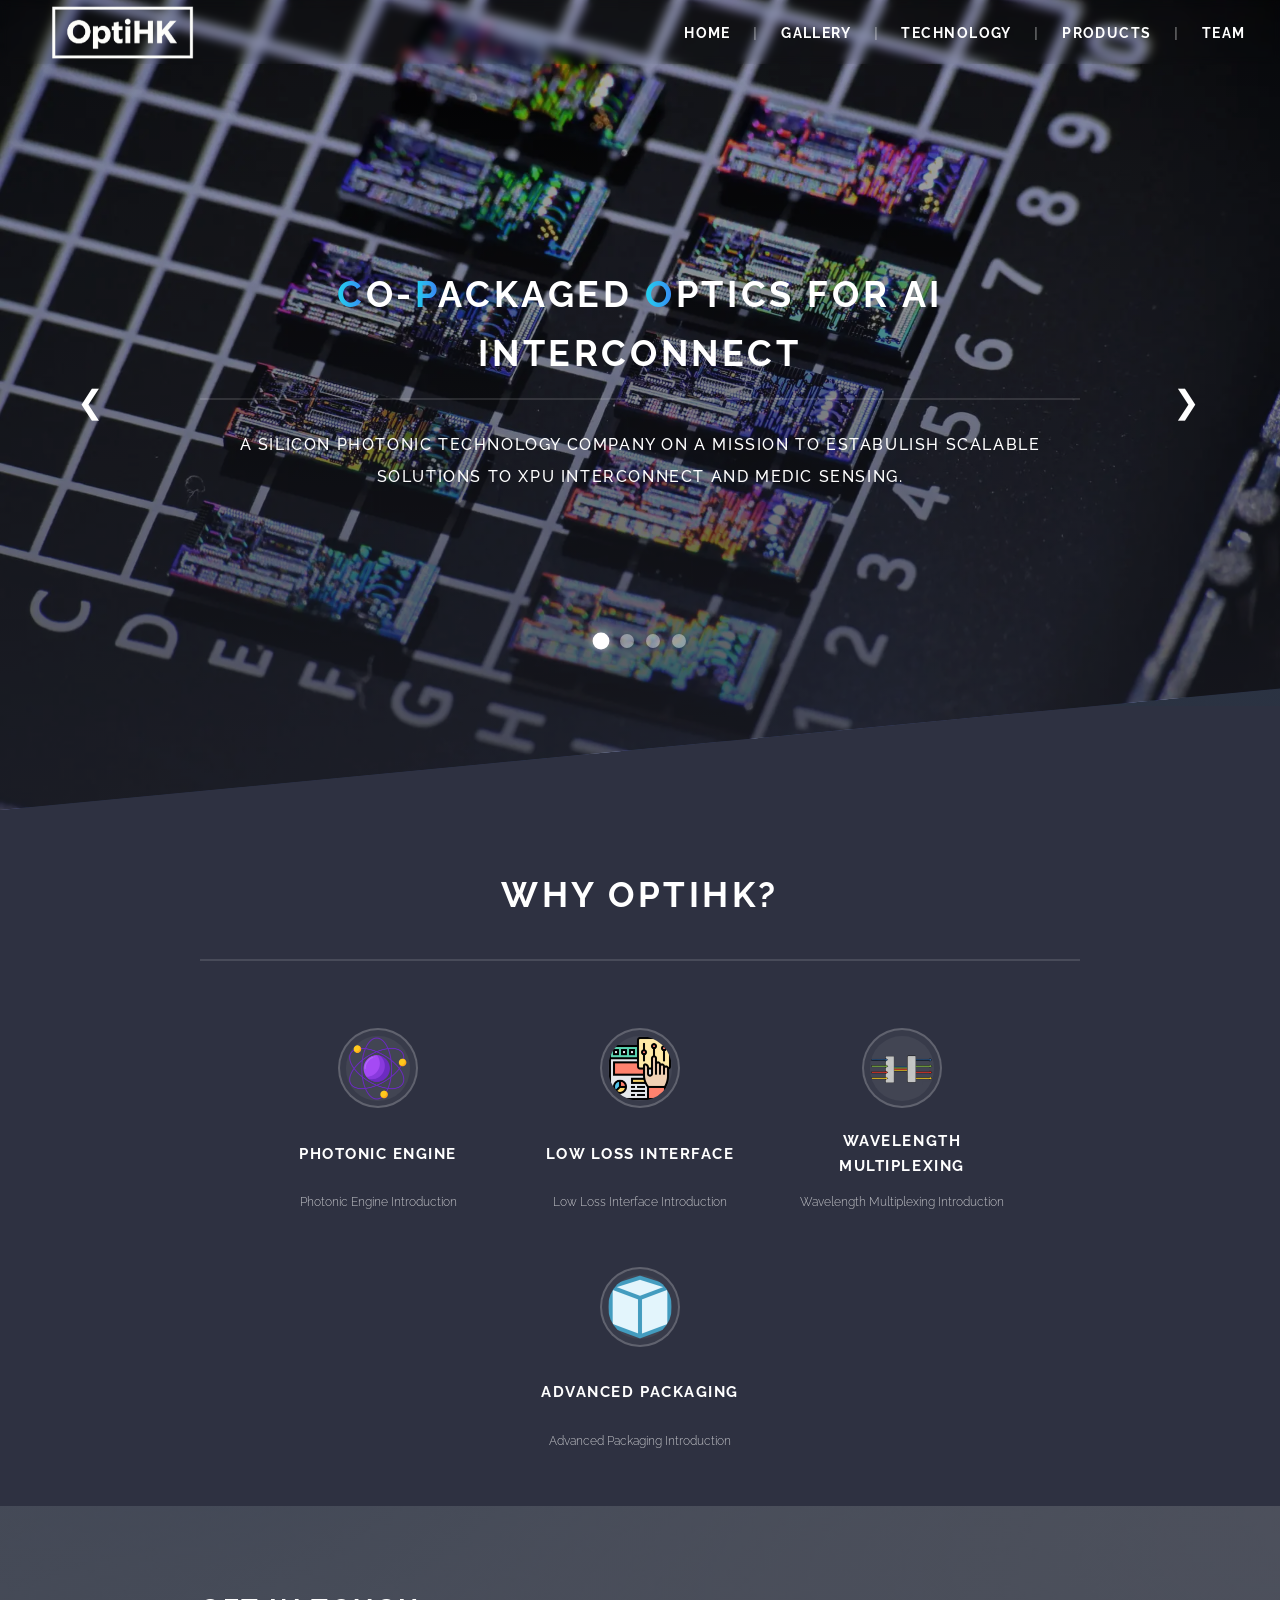
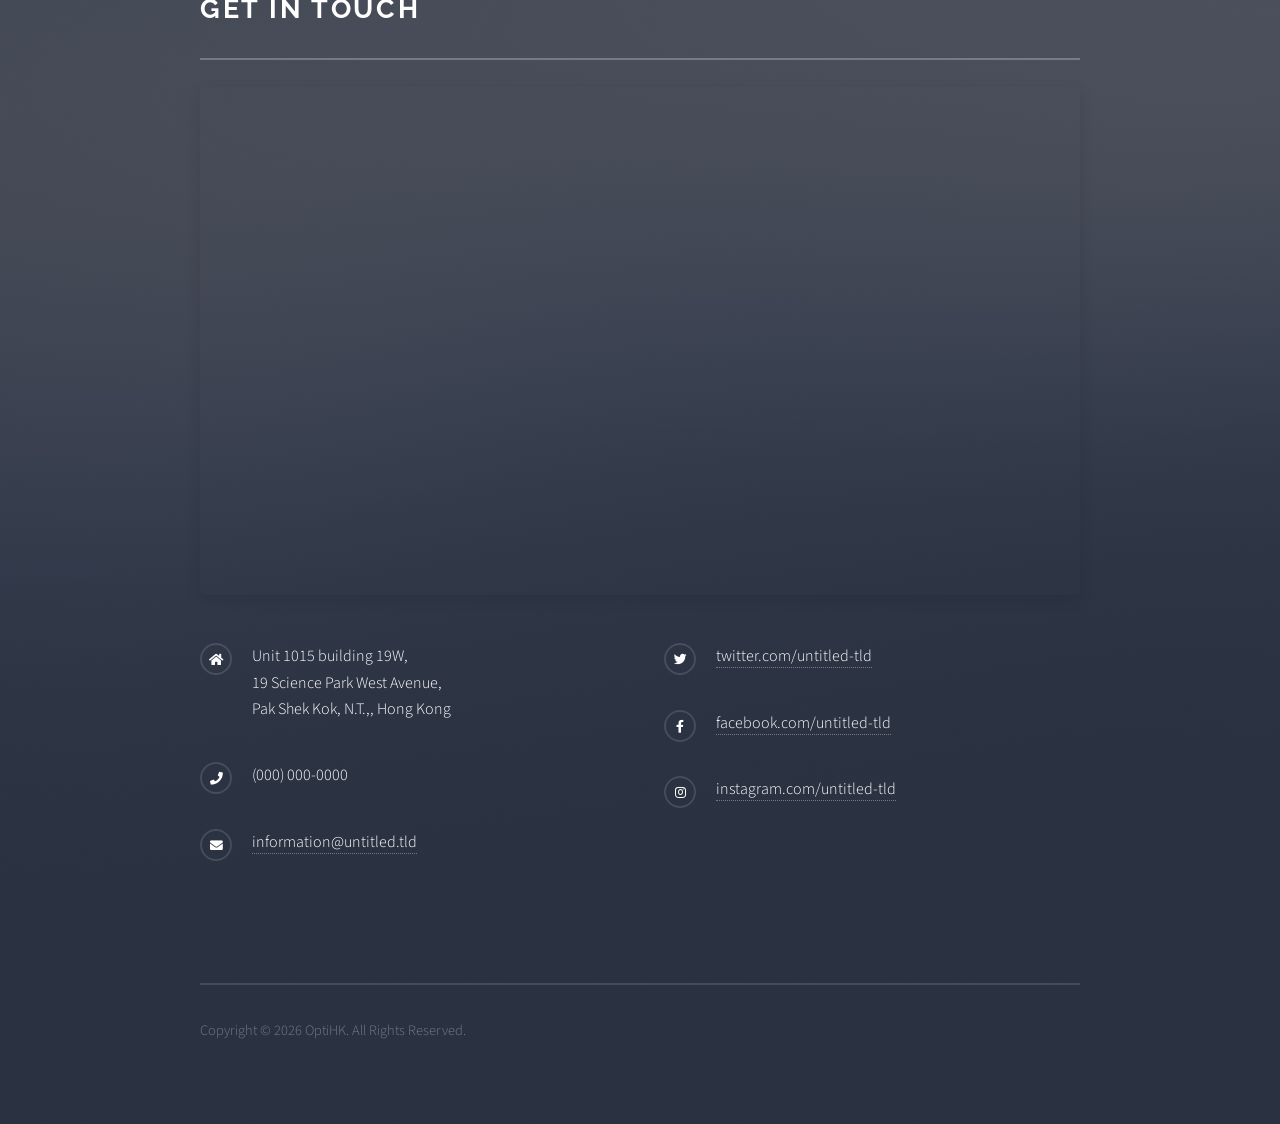
==== index.html @ 991320c9 "update" ====
<!DOCTYPE HTML>
<!--
	Solid State by HTML5 UP
	html5up.net | @ajlkn
	Free for personal and commercial use under the CCA 3.0 license (html5up.net/license)
-->
<html>

<head>
    <title>OptiHK</title>
    <meta charset="utf-8" />
    <meta name="viewport" content="width=device-width, initial-scale=1, user-scalable=no" />
    <link rel="stylesheet" href="assets/css/main.css" />
    <noscript>
        <link rel="stylesheet" href="assets/css/noscript.css" />
    </noscript>

    <style>
        /* ========== banner gallery ========== */
        #banner {
            position: relative;
            overflow: hidden;
            background-color: #4c5c96;
        }

        

        /* arrow button */
        .carousel-arrow {
            position: absolute;
            top: 50%;
            transform: translateY(-50%);
            background: transparent;          
            backdrop-filter: none;   
            color: #fff;
            border: none;
            font-size: 2rem;
            font-weight: 300;
            width: 38px;
            height: 38px;
            border-radius: 100px;
            cursor: pointer;
            z-index: 20;
            transition: all 0.2s ease;
            display: flex;
            align-items: center;
            justify-content: center;
            font-family: monospace;
            line-height: 1;
            box-shadow: none;                 
    
        }

        .carousel-arrow:hover {
            background: rgba(76, 92, 150, 0.85);
            transform: translateY(-50%) scale(1.05);
        }

        .carousel-arrow.prev {
            left: 20px;
        }

        .carousel-arrow.next {
            right: 20px;
        }


        .carousel-dots {
            position: absolute;
            bottom: 20%;
            left: 0;
            right: 0;
            text-align: center;
            z-index: 20;
            display: flex;
            justify-content: center;
            gap: 12px;
            padding: 0;
            margin: 0;
            list-style: none;
        }

        .carousel-dots li {
            display: inline-block;
            width: 14px;
            height: 14px;
            margin: 0;
            padding: 0;
            cursor: pointer;
            border-radius: 50%;
            background-color: rgba(255, 255, 255, 0.4);
            transition: all 0.2s ease;
            box-shadow: 0 1px 3px rgba(0, 0, 0, 0.2);
        }

        .carousel-dots li.active {
            background-color: #ffffff;
            transform: scale(1.2);
            box-shadow: 0 0 8px rgba(255, 255, 255, 0.6);
        }


        @media screen and (max-width: 736px) {
            .carousel-arrow {
                width: 36px;
                height: 36px;
                font-size: 1.4rem;
            }

            .carousel-arrow.prev {
                left: 10px;
            }

            .carousel-arrow.next {
                right: 10px;
            }

            .carousel-dots {
                bottom: 50x;
                gap: 8px;
            }

            .carousel-dots li {
                width: 8px;
                height: 8px;
            }
        }





        /* #banner h2,
        #banner p {
            transition: opacity 0.25s ease-in-out;
        }*/


        .fade-text {
            opacity: 0 !important;
        }




        
    </style>
</head>

<body class="is-preload">

    <!-- Page Wrapper -->
    <div id="page-wrapper">

        <!-- Header -->
        <header id="header" class="alt">
            <h1>
                <a href="index.html">
                    <img src="./images/navbar_logo.png" OptiHK Logo" class="header-logo">
                </a>
            </h1>
            <nav>
                <a href="index.html">Home</a>
                <span class="nav-separator">|</span>
                <a href="gallery.html">Gallery</a>
                <span class="nav-separator">|</span>
                <a href="Technology.html">Technology</a>
                <span class="nav-separator">|</span>
                <a href="Products.html">Products</a>
                <span class="nav-separator">|</span>
                <a href="team.html">Team</a>
            </nav>
            <a href="#menu" class="menu-toggle">☰</a>
        </header>

        <!-- Menu -->
        <nav id="menu">
            <div class="inner">
                <h2>Menu</h2>
                <ul class="links">
                    <li><a href="index.html">Home</a></li>
                    <li><a href="gallery.html">Gallery</a></li>
                    <li><a href="Technology.html">Technology</a></li>
                    <li> <a href="Products.html">Products</a></li>
                    <li><a href="team.html">Team</a></li>
                </ul>
                <a href="#" class="close">Close</a>
            </div>
        </nav>

        <!-- Banner -->
        <section id="banner">
            <div class="inner">
                <h2 id="dynamic-title">
                    <span class="blue-gradient">C</span>o-<span class="blue-gradient">P</span>ackaged <span class="blue-gradient">O</span>ptics for AI interconnect
                  </h2>
                <p id="dynamic-desc">A silicon photonic technology company on a mission to estabulish scalable solutions to xPU interconnect and medic sensing.</p>
            </div>


            <button class="carousel-arrow prev" aria-label="next">&#10094;</button>
            <button class="carousel-arrow next" aria-label="previous">&#10095;</button>


            <ul class="carousel-dots" id="carousel-dots"></ul>

    </div>
    </section>



    <!-- concept section -->
    <section class="wrapper-concept" id="why-optics">
        <div class="inner">
            <h2 class="major">Why OptiHK?</h2>
            <p></p>
    
            <div class="concepts-grid">
                <!-- Photonic Engine -->
                <div class="concept-card">
                    <div class="concept-image">
                        <img src="images/concepts/Photonic_Engine.png" alt="Photonic Engine">
                    </div>
                    <h3>Photonic Engine</h3>
                    <p>Photonic Engine Introduction</p>
                </div>
    
                <!-- Low Loss Interface -->
                <div class="concept-card">
                    <div class="concept-image">
                        <img src="images/concepts/Low_Loss_Interface.png" alt="Low Loss Interface">
                    </div>
                    <h3>Low Loss Interface</h3>
                    <p>Low Loss Interface Introduction</p>
                </div>
    
                <!-- Wavelength Multiplexing -->
                <div class="concept-card">
                    <div class="concept-image">
                        <img src="images/concepts/Wavelength_Multiplexing.png" alt="Wavelength Multiplexing">
                    </div>
                    <h3>Wavelength Multiplexing</h3>
                    <p>Wavelength Multiplexing Introduction</p>
                </div>
    
                <!-- Advanced Packaging -->
                <div class="concept-card">
                    <div class="concept-image">
                        <img src="images/concepts/Advanced_Packaging.png" alt="Advanced Packaging">
                    </div>
                    <h3>Advanced Packaging</h3>
                    <p>Advanced Packaging Introduction</p>
                </div>
            </div>
        </div>
    </section>




     




        <section id="footer">
            <div class="inner">
                <h2 class="major">Get in touch</h2>


                <!-- map -->
                <div class="map-wrapper">
                    <iframe
                        src="https://www.google.com/maps/embed?pb=!1m18!1m12!1m3!1d3688.047704377774!2d114.20576267589978!3d22.427230238281442!2m3!1f0!2f0!3f0!3m2!1i1024!2i768!4f13.1!3m3!1m2!1s0x34040890c6e5ba1d%3A0x229fd5a68b3f0244!2z5rKZ55Sw56eR5oqA5aSn6YGT6KW_MTnomZ9Vbml0IDEwMTUgYnVpbGRpbmcgMTlX!5e0!3m2!1szh-TW!2shk!4v1774511032604!5m2!1szh-TW!2shk"
                        width="100%" height="500" style="border:0; border-radius: 5px;" allowfullscreen=""
                        loading="lazy" referrerpolicy="no-referrer-when-downgrade">
                    </iframe>
                </div>

                <div class="contact-two-columns">

                    <ul class="contact contact-left">
                        <li class="icon solid fa-home">
                            Unit 1015 building 19W,<br />
                            19 Science Park West Avenue,<br />
                            Pak Shek Kok, N.T.,, Hong Kong
                        </li>
                        <li class="icon solid fa-phone">(000) 000-0000</li>
                        <li class="icon solid fa-envelope"><a href="#">information@untitled.tld</a></li>
                    </ul>


                    <ul class="contact contact-right">
                        <li class="icon brands fa-twitter"><a href="#">twitter.com/untitled-tld</a></li>
                        <li class="icon brands fa-facebook-f"><a href="#">facebook.com/untitled-tld</a></li>
                        <li class="icon brands fa-instagram"><a href="#">instagram.com/untitled-tld</a></li>
                    </ul>
                </div>


                <ul class="copyright">
                    <li>Copyright © 2026 OptiHK. All Rights Reserved.</li>

                </ul>
            </div>
        </section>




        <!-- Scripts -->
        <script src="assets/js/jquery.min.js"></script>
        <script src="assets/js/jquery.scrollex.min.js"></script>
        <script src="assets/js/browser.min.js"></script>
        <script src="assets/js/breakpoints.min.js"></script>
        <script src="assets/js/util.js"></script>
        <script src="assets/js/main.js"></script>


     

        <script>
            document.addEventListener('DOMContentLoaded', function () {
                var teamSection = document.getElementById('team');
                if (!teamSection) return;
                var teamMembers = document.querySelectorAll('#team .pixova-team');
                if (teamMembers.length === 0) return;

                var observer = null;


                function getThreshold() {
                    var width = window.innerWidth;
                    if (width <= 480) return 0.1;      // phone
                    if (width <= 768) return 0.2;      // pad
                    return 0.6;                         // desktop
                }

                setTimeout(function () {
                    var teamMembers = document.querySelectorAll('#team .pixova-team');
                    var anyAnimated = Array.from(teamMembers).some(m => m.classList.contains('animated'));
                    if (!anyAnimated && teamMembers.length) {

                        teamMembers.forEach(function (member) {
                            member.classList.add('animated');
                        });
                        if (observer) observer.disconnect();
                    }
                }, 7500);

                function initObserver() {
                    if (observer) observer.disconnect();
                    var threshold = getThreshold();
                    observer = new IntersectionObserver(function (entries) {
                        entries.forEach(function (entry) {
                            if (entry.isIntersecting) {
                                teamMembers.forEach(function (member) {
                                    member.classList.add('animated');
                                });
                                observer.unobserve(teamSection);
                            }
                        });
                    }, { threshold: threshold });
                    observer.observe(teamSection);
                }

                initObserver();

                window.addEventListener('resize', initObserver);
            });
        </script>



        <!-- gallery function -->
        <script>
            (function () {

                const slidesData = [


                    {
                        bgImage: "images/banner/DSC_2979.webp",
                        title: "Building the future of computing",
                        desc: "A quantum technology company on a mission to build and deploy the world's leading integrated photonic solutions."
                    },
                    {
                        bgImage: "images/banner/DSC_2976.webp",
                        title: "BBBBBBBBBBBBBBBBBBBBBBB",
                        desc: "A quantum technology company on a mission to build and deploy the world's leading integrated photonic solutions."
                    },
                    {
                        bgImage: "images/banner/DSC_3024.webp",
                        title: "CCCCCCCCCCCCCCCCC",
                        desc: "A quantum technology company on a mission to build and deploy the world's leading integrated photonic solutions."
                    },
                    {
                        bgImage: "images/banner/DSC_3067.webp",
                        title: "DDDDDDDDDDDDDDDDDDDD",
                        desc: "A quantum technology company on a mission to build and deploy the world's leading integrated photonic solutions."
                    }
                ];


                function preloadGalleryImages() {
                    slidesData.forEach(slide => {
                        const img = new Image();
                        img.src = slide.bgImage;
                    });
                }



                let currentIndex = 0;
                const $banner = document.getElementById('banner');
                const $title = document.getElementById('dynamic-title');
                const $desc = document.getElementById('dynamic-desc');
                const $prevBtn = document.querySelector('.carousel-arrow.prev');
                const $nextBtn = document.querySelector('.carousel-arrow.next');
                const $dotsContainer = document.getElementById('carousel-dots');

                let autoTimer = null;
                let isTransitioning = false;


                function updateSlide(index, direction = 'next') {
                    if (isTransitioning) return;
                    if (index < 0) index = slidesData.length - 1;
                    if (index >= slidesData.length) index = 0;
                    if (index === currentIndex && !direction) return;

                    isTransitioning = true;
                    const slide = slidesData[index];


                    if ($title && $desc) {
                        $title.style.opacity = '0';
                        $desc.style.opacity = '0';
                    }


                    const gradientOverlay = "linear-gradient(to top, rgba(46, 49, 65, 0.7), rgba(46, 49, 65, 0.0))";
                    const newBgImage = `url("${slide.bgImage}")`;

                    $banner.style.setProperty('background-image', `${gradientOverlay}, ${newBgImage}`, 'important');
                    $banner.style.setProperty('background-size', 'auto, cover', 'important');
                    $banner.style.setProperty('background-position', 'center, center', 'important');
                    $banner.style.setProperty('background-repeat', 'no-repeat, no-repeat', 'important');
                    $banner.style.setProperty('background-attachment', 'scroll', 'important');

                    // gallery title
                    //if ($title) $title.textContent = slide.title;
                    //if ($desc) $desc.textContent = slide.desc;


                    updateDotsActive(index);


                    setTimeout(() => {
                        if ($title) $title.style.opacity = '1';
                        if ($desc) $desc.style.opacity = '1';
                        currentIndex = index;
                        isTransitioning = false;
                    }, 200);
                }


                function buildDots() {
                    if (!$dotsContainer) return;
                    $dotsContainer.innerHTML = '';
                    slidesData.forEach((_, idx) => {
                        const dot = document.createElement('li');
                        dot.setAttribute('data-index', idx);
                        dot.addEventListener('click', (e) => {
                            e.stopPropagation();
                            if (idx === currentIndex || isTransitioning) return;
                            updateSlide(idx);
                            resetAutoTimer();
                        });
                        $dotsContainer.appendChild(dot);
                    });
                    updateDotsActive(0);
                }

                function updateDotsActive(activeIdx) {
                    if (!$dotsContainer) return;
                    const dots = $dotsContainer.querySelectorAll('li');
                    dots.forEach((dot, i) => {
                        if (i === activeIdx) {
                            dot.classList.add('active');
                        } else {
                            dot.classList.remove('active');
                        }
                    });
                }


                function nextSlide() {
                    if (isTransitioning) return;
                    let newIndex = currentIndex + 1;
                    if (newIndex >= slidesData.length) newIndex = 0;
                    updateSlide(newIndex, 'next');
                    resetAutoTimer();
                }

                function prevSlide() {
                    if (isTransitioning) return;
                    let newIndex = currentIndex - 1;
                    if (newIndex < 0) newIndex = slidesData.length - 1;
                    updateSlide(newIndex, 'prev');
                    resetAutoTimer();
                }


                function startAutoPlay() {
                    if (autoTimer) clearInterval(autoTimer);
                    autoTimer = setInterval(() => {
                        if (!isTransitioning) {
                            nextSlide();
                        }
                    }, 4000);
                }

                function resetAutoTimer() {
                    if (autoTimer) {
                        clearInterval(autoTimer);
                        startAutoPlay();
                    }
                }


                if ($prevBtn) $prevBtn.addEventListener('click', (e) => {
                    e.preventDefault();
                    prevSlide();
                });
                if ($nextBtn) $nextBtn.addEventListener('click', (e) => {
                    e.preventDefault();
                    nextSlide();
                });


                let touchStartX = 0;
                let touchEndX = 0;
                $banner.addEventListener('touchstart', (e) => {
                    touchStartX = e.changedTouches[0].screenX;
                }, { passive: true });
                $banner.addEventListener('touchend', (e) => {
                    touchEndX = e.changedTouches[0].screenX;
                    const delta = touchEndX - touchStartX;
                    if (Math.abs(delta) > 50) {
                        if (delta > 0) {
                            prevSlide();
                        } else {
                            nextSlide();
                        }
                        resetAutoTimer();
                    }
                });


                function initCarousel() {
                    preloadGalleryImages();
                    buildDots();


                    const firstSlide = slidesData[0];
                    const gradient = "linear-gradient(to top, rgba(46, 49, 65, 0.7), rgba(46, 49, 65, 0.0))";
                    $banner.style.setProperty('background-image', `${gradient}, url("${firstSlide.bgImage}")`, 'important');
                    $banner.style.setProperty('background-size', 'auto, cover', 'important');
                    $banner.style.setProperty('background-position', 'center, center', 'important');


                    currentIndex = 0;
                    updateDotsActive(0);
                    startAutoPlay();
                }


                if (document.readyState === 'loading') {
                    document.addEventListener('DOMContentLoaded', initCarousel);
                } else {
                    window.addEventListener('load', function () {
                        setTimeout(function () {
                            initCarousel();
                        }, 100);
                    });
                }


                if ($banner) {
                    $banner.addEventListener('mouseenter', () => {
                        if (autoTimer) clearInterval(autoTimer);
                    });
                    $banner.addEventListener('mouseleave', () => {
                        startAutoPlay();
                    });
                }
            })();
        </script>































</body>

</html>
---- assets/css/main.css ----
@import url(fontawesome-all.min.css);
@import url("https://fonts.googleapis.com/css?family=Raleway:200,700|Source+Sans+Pro:300,600,300italic,600italic");

/*
	Solid State by HTML5 UP
	html5up.net | @ajlkn
	Free for personal and commercial use under the CCA 3.0 license (html5up.net/license)
*/

html, body, div, span, applet, object,
iframe, h1, h2, h3, h4, h5, h6, p, blockquote,
pre, a, abbr, acronym, address, big, cite,
code, del, dfn, em, img, ins, kbd, q, s, samp,
small, strike, strong, sub, sup, tt, var, b,
u, i, center, dl, dt, dd, ol, ul, li, fieldset,
form, label, legend, table, caption, tbody,
tfoot, thead, tr, th, td, article, aside,
canvas, details, embed, figure, figcaption,
footer, header, hgroup, menu, nav, output, ruby,
section, summary, time, mark, audio, video {
	margin: 0;
	padding: 0;
	border: 0;
	font-size: 100%;
	font: inherit;
	vertical-align: baseline;}

article, aside, details, figcaption, figure,
footer, header, hgroup, menu, nav, section {
	display: block;}

body {
	line-height: 1;
}

ol, ul {
	list-style: none;
}

blockquote, q {
	quotes: none;
}

	blockquote:before, blockquote:after, q:before, q:after {
		content: '';
		content: none;
	}

table {
	border-collapse: collapse;
	border-spacing: 0;
}

body {
	-webkit-text-size-adjust: none;
}

mark {
	background-color: transparent;
	color: inherit;
}

input::-moz-focus-inner {
	border: 0;
	padding: 0;
}

input, select, textarea {
	-moz-appearance: none;
	-webkit-appearance: none;
	-ms-appearance: none;
	appearance: none;
}

/* Basic */

	@-ms-viewport {
		width: device-width;
	}

	body {
		-ms-overflow-style: scrollbar;
	}

	@media screen and (max-width: 480px) {

		html, body {
			min-width: 320px;
		}

	}

	html {
		box-sizing: border-box;
	}

	*, *:before, *:after {
		box-sizing: inherit;
	}

	body {
		background-color: #2e3141;
		background-image: linear-gradient(to top, rgba(46, 49, 65, 0.8), rgba(46, 49, 65, 0.8)), url("../../images/bg.jpg");
		background-size: auto,
 cover;
		background-attachment: fixed,
 fixed;
		background-position: center,
 center;
	}

		body.is-preload *, body.is-preload *:before, body.is-preload *:after {
			-moz-animation: none !important;
			-webkit-animation: none !important;
			-ms-animation: none !important;
			animation: none !important;
			-moz-transition: none !important;
			-webkit-transition: none !important;
			-ms-transition: none !important;
			transition: none !important;
		}

/* Type */

	body, input, select, textarea {
		color: #ffffff;
		font-family: "Source Sans Pro", Helvetica, sans-serif;
		font-size: 16.5pt;
		font-weight: 300;
		line-height: 1.65;
	}

		@media screen and (max-width: 1680px) {

			body, input, select, textarea {
				font-size: 13pt;
			}

		}

		@media screen and (max-width: 1280px) {

			body, input, select, textarea {
				font-size: 12pt;
			}

		}

		@media screen and (max-width: 980px) {

			body, input, select, textarea {
				font-size: 12pt;
			}

		}

		@media screen and (max-width: 736px) {

			body, input, select, textarea {
				font-size: 12pt;
			}

		}

		@media screen and (max-width: 480px) {

			body, input, select, textarea {
				font-size: 12pt;
			}

		}

	a {
		-moz-transition: color 0.2s ease-in-out, border-bottom-color 0.2s ease-in-out;
		-webkit-transition: color 0.2s ease-in-out, border-bottom-color 0.2s ease-in-out;
		-ms-transition: color 0.2s ease-in-out, border-bottom-color 0.2s ease-in-out;
		transition: color 0.2s ease-in-out, border-bottom-color 0.2s ease-in-out;
		border-bottom: dotted 1px rgba(255, 255, 255, 0.35);
		color: #ffffff;
		text-decoration: none;
	}

		a:hover {
			border-bottom-color: transparent;
			color: #ffffff !important;
		}

		a.special:not(.button) {
			text-decoration: none;
			border-bottom: 0;
			display: block;
			font-family: Raleway, Helvetica, sans-serif;
			font-size: 22px;
			font-weight: 700;
			letter-spacing: 0.1em;
			margin: 0 0 2em 0;
			text-transform: uppercase;
		}

			a.special:not(.button):before {
				-moz-osx-font-smoothing: grayscale;
				-webkit-font-smoothing: antialiased;
				display: inline-block;
				font-style: normal;
				font-variant: normal;
				text-rendering: auto;
				line-height: 1;
				text-transform: none !important;
				font-family: 'Font Awesome 5 Free';
				font-weight: 900;
			}

			a.special:not(.button):before {
				-moz-transition: background-color 0.2s ease-in-out;
				-webkit-transition: background-color 0.2s ease-in-out;
				-ms-transition: background-color 0.2s ease-in-out;
				transition: background-color 0.2s ease-in-out;
				border-radius: 100%;
				border: solid 2px rgba(255, 255, 255, 0.125);
				content: '\f105';
				display: inline-block;
				font-size: 1.25em;
				height: 2em;
				line-height: 1.75em;
				margin-right: 0.85em;
				text-align: center;
				text-indent: 0.15em;
				vertical-align: middle;
				width: 2em;
			}

			a.special:not(.button):hover:before {
				background-color: rgba(255, 255, 255, 0.025);
			}

			a.special:not(.button):active:before {
				background-color: rgba(255, 255, 255, 0.075);
			}

	strong, b {
		color: #ffffff;
		font-weight: 600;
	}

	em, i {
		font-style: italic;
	}

	p {
		margin: 0 0 2em 0;
	}

	h1, h2, h3, h4, h5, h6 {
		color: #ffffff;
		font-family: Raleway, Helvetica, sans-serif;
		font-weight: 700;
		letter-spacing: 0.1em;
		margin: 0 0 1em 0;
		text-transform: uppercase;
	}

		h1 a, h2 a, h3 a, h4 a, h5 a, h6 a {
			color: inherit;
			text-decoration: none;
			border-bottom: 0;
		}

		h1 span, h2 span, h3 span, h4 span, h5 span, h6 span {
			font-weight: 200;
		}

		h1.major, h2.major, h3.major, h4.major, h5.major, h6.major {
			padding-bottom: 1em;
			border-bottom: solid 2px rgba(255, 255, 255, 0.125);
		}

	h2 {
		font-size: 1.2em;
	}

	h3 {
		font-size: 0.9em;
	}

	h4 {
		font-size: 0.7em;
	}

	h5 {
		font-size: 0.7em;
	}

	h6 {
		font-size: 0.7em;
	}

	@media screen and (max-width: 736px) {

		h2 {
			font-size: 1em;
		}

		h3 {
			font-size: 0.8em;
		}

	}

	sub {
		font-size: 0.8em;
		position: relative;
		top: 0.5em;
	}

	sup {
		font-size: 0.8em;
		position: relative;
		top: -0.5em;
	}

	blockquote {
		border-left: solid 4px rgba(255, 255, 255, 0.125);
		font-style: italic;
		margin: 0 0 2em 0;
		padding: 0.5em 0 0.5em 2em;
	}

	code {
		background: rgba(255, 255, 255, 0.025);
		border-radius: 5px;
		border: solid 2px rgba(255, 255, 255, 0.125);
		font-family: "Courier New", monospace;
		font-size: 0.9em;
		margin: 0 0.25em;
		padding: 0.25em 0.65em;
	}

	pre {
		-webkit-overflow-scrolling: touch;
		font-family: "Courier New", monospace;
		font-size: 0.9em;
		margin: 0 0 2em 0;
	}

		pre code {
			display: block;
			line-height: 1.75em;
			padding: 1em 1.5em;
			overflow-x: auto;
		}

	hr {
		border: 0;
		border-bottom: solid 2px rgba(255, 255, 255, 0.125);
		margin: 2.5em 0;
	}

		hr.major {
			margin: 4em 0;
		}

	.align-left {
		text-align: left;
	}

	.align-center {
		text-align: center;
	}

	.align-right {
		text-align: right;
	}

/* Row */

	.row {
		display: flex;
		flex-wrap: wrap;
		box-sizing: border-box;
		align-items: stretch;
	}

		.row > * {
			box-sizing: border-box;
		}

		.row.gtr-uniform > * > :last-child {
			margin-bottom: 0;
		}

		.row.aln-left {
			justify-content: flex-start;
		}

		.row.aln-center {
			justify-content: center;
		}

		.row.aln-right {
			justify-content: flex-end;
		}

		.row.aln-top {
			align-items: flex-start;
		}

		.row.aln-middle {
			align-items: center;
		}

		.row.aln-bottom {
			align-items: flex-end;
		}

		.row > .imp {
			order: -1;
		}

		.row > .col-1 {
			width: 8.33333%;
		}

		.row > .off-1 {
			margin-left: 8.33333%;
		}

		.row > .col-2 {
			width: 16.66667%;
		}

		.row > .off-2 {
			margin-left: 16.66667%;
		}

		.row > .col-3 {
			width: 25%;
		}

		.row > .off-3 {
			margin-left: 25%;
		}

		.row > .col-4 {
			width: 33.33333%;
		}

		.row > .off-4 {
			margin-left: 33.33333%;
		}

		.row > .col-5 {
			width: 41.66667%;
		}

		.row > .off-5 {
			margin-left: 41.66667%;
		}

		.row > .col-6 {
			width: 50%;
		}

		.row > .off-6 {
			margin-left: 50%;
		}

		.row > .col-7 {
			width: 58.33333%;
		}

		.row > .off-7 {
			margin-left: 58.33333%;
		}

		.row > .col-8 {
			width: 66.66667%;
		}

		.row > .off-8 {
			margin-left: 66.66667%;
		}

		.row > .col-9 {
			width: 75%;
		}

		.row > .off-9 {
			margin-left: 75%;
		}

		.row > .col-10 {
			width: 83.33333%;
		}

		.row > .off-10 {
			margin-left: 83.33333%;
		}

		.row > .col-11 {
			width: 91.66667%;
		}

		.row > .off-11 {
			margin-left: 91.66667%;
		}

		.row > .col-12 {
			width: 100%;
		}

		.row > .off-12 {
			margin-left: 100%;
		}

		.row.gtr-0 {
			margin-top: 0;
			margin-left: 0em;
		}

			.row.gtr-0 > * {
				padding: 0 0 0 0em;
			}

			.row.gtr-0.gtr-uniform {
				margin-top: 0em;
			}

				.row.gtr-0.gtr-uniform > * {
					padding-top: 0em;
				}

		.row.gtr-25 {
			margin-top: 0;
			margin-left: -0.4375em;
		}

			.row.gtr-25 > * {
				padding: 0 0 0 0.4375em;
			}

			.row.gtr-25.gtr-uniform {
				margin-top: -0.4375em;
			}

				.row.gtr-25.gtr-uniform > * {
					padding-top: 0.4375em;
				}

		.row.gtr-50 {
			margin-top: 0;
			margin-left: -0.875em;
		}

			.row.gtr-50 > * {
				padding: 0 0 0 0.875em;
			}

			.row.gtr-50.gtr-uniform {
				margin-top: -0.875em;
			}

				.row.gtr-50.gtr-uniform > * {
					padding-top: 0.875em;
				}

		.row {
			margin-top: 0;
			margin-left: -1.75em;
		}

			.row > * {
				padding: 0 0 0 1.75em;
			}

			.row.gtr-uniform {
				margin-top: -1.75em;
			}

				.row.gtr-uniform > * {
					padding-top: 1.75em;
				}

		.row.gtr-150 {
			margin-top: 0;
			margin-left: -2.625em;
		}

			.row.gtr-150 > * {
				padding: 0 0 0 2.625em;
			}

			.row.gtr-150.gtr-uniform {
				margin-top: -2.625em;
			}

				.row.gtr-150.gtr-uniform > * {
					padding-top: 2.625em;
				}

		.row.gtr-200 {
			margin-top: 0;
			margin-left: -3.5em;
		}

			.row.gtr-200 > * {
				padding: 0 0 0 3.5em;
			}

			.row.gtr-200.gtr-uniform {
				margin-top: -3.5em;
			}

				.row.gtr-200.gtr-uniform > * {
					padding-top: 3.5em;
				}

		@media screen and (max-width: 1680px) {

			.row {
				display: flex;
				flex-wrap: wrap;
				box-sizing: border-box;
				align-items: stretch;
			}

				.row > * {
					box-sizing: border-box;
				}

				.row.gtr-uniform > * > :last-child {
					margin-bottom: 0;
				}

				.row.aln-left {
					justify-content: flex-start;
				}

				.row.aln-center {
					justify-content: center;
				}

				.row.aln-right {
					justify-content: flex-end;
				}

				.row.aln-top {
					align-items: flex-start;
				}

				.row.aln-middle {
					align-items: center;
				}

				.row.aln-bottom {
					align-items: flex-end;
				}

				.row > .imp-xlarge {
					order: -1;
				}

				.row > .col-1-xlarge {
					width: 8.33333%;
				}

				.row > .off-1-xlarge {
					margin-left: 8.33333%;
				}

				.row > .col-2-xlarge {
					width: 16.66667%;
				}

				.row > .off-2-xlarge {
					margin-left: 16.66667%;
				}

				.row > .col-3-xlarge {
					width: 25%;
				}

				.row > .off-3-xlarge {
					margin-left: 25%;
				}

				.row > .col-4-xlarge {
					width: 33.33333%;
				}

				.row > .off-4-xlarge {
					margin-left: 33.33333%;
				}

				.row > .col-5-xlarge {
					width: 41.66667%;
				}

				.row > .off-5-xlarge {
					margin-left: 41.66667%;
				}

				.row > .col-6-xlarge {
					width: 50%;
				}

				.row > .off-6-xlarge {
					margin-left: 50%;
				}

				.row > .col-7-xlarge {
					width: 58.33333%;
				}

				.row > .off-7-xlarge {
					margin-left: 58.33333%;
				}

				.row > .col-8-xlarge {
					width: 66.66667%;
				}

				.row > .off-8-xlarge {
					margin-left: 66.66667%;
				}

				.row > .col-9-xlarge {
					width: 75%;
				}

				.row > .off-9-xlarge {
					margin-left: 75%;
				}

				.row > .col-10-xlarge {
					width: 83.33333%;
				}

				.row > .off-10-xlarge {
					margin-left: 83.33333%;
				}

				.row > .col-11-xlarge {
					width: 91.66667%;
				}

				.row > .off-11-xlarge {
					margin-left: 91.66667%;
				}

				.row > .col-12-xlarge {
					width: 100%;
				}

				.row > .off-12-xlarge {
					margin-left: 100%;
				}

				.row.gtr-0 {
					margin-top: 0;
					margin-left: 0em;
				}

					.row.gtr-0 > * {
						padding: 0 0 0 0em;
					}

					.row.gtr-0.gtr-uniform {
						margin-top: 0em;
					}

						.row.gtr-0.gtr-uniform > * {
							padding-top: 0em;
						}

				.row.gtr-25 {
					margin-top: 0;
					margin-left: -0.4375em;
				}

					.row.gtr-25 > * {
						padding: 0 0 0 0.4375em;
					}

					.row.gtr-25.gtr-uniform {
						margin-top: -0.4375em;
					}

						.row.gtr-25.gtr-uniform > * {
							padding-top: 0.4375em;
						}

				.row.gtr-50 {
					margin-top: 0;
					margin-left: -0.875em;
				}

					.row.gtr-50 > * {
						padding: 0 0 0 0.875em;
					}

					.row.gtr-50.gtr-uniform {
						margin-top: -0.875em;
					}

						.row.gtr-50.gtr-uniform > * {
							padding-top: 0.875em;
						}

				.row {
					margin-top: 0;
					margin-left: -1.75em;
				}

					.row > * {
						padding: 0 0 0 1.75em;
					}

					.row.gtr-uniform {
						margin-top: -1.75em;
					}

						.row.gtr-uniform > * {
							padding-top: 1.75em;
						}

				.row.gtr-150 {
					margin-top: 0;
					margin-left: -2.625em;
				}

					.row.gtr-150 > * {
						padding: 0 0 0 2.625em;
					}

					.row.gtr-150.gtr-uniform {
						margin-top: -2.625em;
					}

						.row.gtr-150.gtr-uniform > * {
							padding-top: 2.625em;
						}

				.row.gtr-200 {
					margin-top: 0;
					margin-left: -3.5em;
				}

					.row.gtr-200 > * {
						padding: 0 0 0 3.5em;
					}

					.row.gtr-200.gtr-uniform {
						margin-top: -3.5em;
					}

						.row.gtr-200.gtr-uniform > * {
							padding-top: 3.5em;
						}

		}

		@media screen and (max-width: 1280px) {

			.row {
				display: flex;
				flex-wrap: wrap;
				box-sizing: border-box;
				align-items: stretch;
			}

				.row > * {
					box-sizing: border-box;
				}

				.row.gtr-uniform > * > :last-child {
					margin-bottom: 0;
				}

				.row.aln-left {
					justify-content: flex-start;
				}

				.row.aln-center {
					justify-content: center;
				}

				.row.aln-right {
					justify-content: flex-end;
				}

				.row.aln-top {
					align-items: flex-start;
				}

				.row.aln-middle {
					align-items: center;
				}

				.row.aln-bottom {
					align-items: flex-end;
				}

				.row > .imp-large {
					order: -1;
				}

				.row > .col-1-large {
					width: 8.33333%;
				}

				.row > .off-1-large {
					margin-left: 8.33333%;
				}

				.row > .col-2-large {
					width: 16.66667%;
				}

				.row > .off-2-large {
					margin-left: 16.66667%;
				}

				.row > .col-3-large {
					width: 25%;
				}

				.row > .off-3-large {
					margin-left: 25%;
				}

				.row > .col-4-large {
					width: 33.33333%;
				}

				.row > .off-4-large {
					margin-left: 33.33333%;
				}

				.row > .col-5-large {
					width: 41.66667%;
				}

				.row > .off-5-large {
					margin-left: 41.66667%;
				}

				.row > .col-6-large {
					width: 50%;
				}

				.row > .off-6-large {
					margin-left: 50%;
				}

				.row > .col-7-large {
					width: 58.33333%;
				}

				.row > .off-7-large {
					margin-left: 58.33333%;
				}

				.row > .col-8-large {
					width: 66.66667%;
				}

				.row > .off-8-large {
					margin-left: 66.66667%;
				}

				.row > .col-9-large {
					width: 75%;
				}

				.row > .off-9-large {
					margin-left: 75%;
				}

				.row > .col-10-large {
					width: 83.33333%;
				}

				.row > .off-10-large {
					margin-left: 83.33333%;
				}

				.row > .col-11-large {
					width: 91.66667%;
				}

				.row > .off-11-large {
					margin-left: 91.66667%;
				}

				.row > .col-12-large {
					width: 100%;
				}

				.row > .off-12-large {
					margin-left: 100%;
				}

				.row.gtr-0 {
					margin-top: 0;
					margin-left: 0em;
				}

					.row.gtr-0 > * {
						padding: 0 0 0 0em;
					}

					.row.gtr-0.gtr-uniform {
						margin-top: 0em;
					}

						.row.gtr-0.gtr-uniform > * {
							padding-top: 0em;
						}

				.row.gtr-25 {
					margin-top: 0;
					margin-left: -0.4375em;
				}

					.row.gtr-25 > * {
						padding: 0 0 0 0.4375em;
					}

					.row.gtr-25.gtr-uniform {
						margin-top: -0.4375em;
					}

						.row.gtr-25.gtr-uniform > * {
							padding-top: 0.4375em;
						}

				.row.gtr-50 {
					margin-top: 0;
					margin-left: -0.875em;
				}

					.row.gtr-50 > * {
						padding: 0 0 0 0.875em;
					}

					.row.gtr-50.gtr-uniform {
						margin-top: -0.875em;
					}

						.row.gtr-50.gtr-uniform > * {
							padding-top: 0.875em;
						}

				.row {
					margin-top: 0;
					margin-left: -1.75em;
				}

					.row > * {
						padding: 0 0 0 1.75em;
					}

					.row.gtr-uniform {
						margin-top: -1.75em;
					}

						.row.gtr-uniform > * {
							padding-top: 1.75em;
						}

				.row.gtr-150 {
					margin-top: 0;
					margin-left: -2.625em;
				}

					.row.gtr-150 > * {
						padding: 0 0 0 2.625em;
					}

					.row.gtr-150.gtr-uniform {
						margin-top: -2.625em;
					}

						.row.gtr-150.gtr-uniform > * {
							padding-top: 2.625em;
						}

				.row.gtr-200 {
					margin-top: 0;
					margin-left: -3.5em;
				}

					.row.gtr-200 > * {
						padding: 0 0 0 3.5em;
					}

					.row.gtr-200.gtr-uniform {
						margin-top: -3.5em;
					}

						.row.gtr-200.gtr-uniform > * {
							padding-top: 3.5em;
						}

		}

		@media screen and (max-width: 980px) {

			.row {
				display: flex;
				flex-wrap: wrap;
				box-sizing: border-box;
				align-items: stretch;
			}

				.row > * {
					box-sizing: border-box;
				}

				.row.gtr-uniform > * > :last-child {
					margin-bottom: 0;
				}

				.row.aln-left {
					justify-content: flex-start;
				}

				.row.aln-center {
					justify-content: center;
				}

				.row.aln-right {
					justify-content: flex-end;
				}

				.row.aln-top {
					align-items: flex-start;
				}

				.row.aln-middle {
					align-items: center;
				}

				.row.aln-bottom {
					align-items: flex-end;
				}

				.row > .imp-medium {
					order: -1;
				}

				.row > .col-1-medium {
					width: 8.33333%;
				}

				.row > .off-1-medium {
					margin-left: 8.33333%;
				}

				.row > .col-2-medium {
					width: 16.66667%;
				}

				.row > .off-2-medium {
					margin-left: 16.66667%;
				}

				.row > .col-3-medium {
					width: 25%;
				}

				.row > .off-3-medium {
					margin-left: 25%;
				}

				.row > .col-4-medium {
					width: 33.33333%;
				}

				.row > .off-4-medium {
					margin-left: 33.33333%;
				}

				.row > .col-5-medium {
					width: 41.66667%;
				}

				.row > .off-5-medium {
					margin-left: 41.66667%;
				}

				.row > .col-6-medium {
					width: 50%;
				}

				.row > .off-6-medium {
					margin-left: 50%;
				}

				.row > .col-7-medium {
					width: 58.33333%;
				}

				.row > .off-7-medium {
					margin-left: 58.33333%;
				}

				.row > .col-8-medium {
					width: 66.66667%;
				}

				.row > .off-8-medium {
					margin-left: 66.66667%;
				}

				.row > .col-9-medium {
					width: 75%;
				}

				.row > .off-9-medium {
					margin-left: 75%;
				}

				.row > .col-10-medium {
					width: 83.33333%;
				}

				.row > .off-10-medium {
					margin-left: 83.33333%;
				}

				.row > .col-11-medium {
					width: 91.66667%;
				}

				.row > .off-11-medium {
					margin-left: 91.66667%;
				}

				.row > .col-12-medium {
					width: 100%;
				}

				.row > .off-12-medium {
					margin-left: 100%;
				}

				.row.gtr-0 {
					margin-top: 0;
					margin-left: 0em;
				}

					.row.gtr-0 > * {
						padding: 0 0 0 0em;
					}

					.row.gtr-0.gtr-uniform {
						margin-top: 0em;
					}

						.row.gtr-0.gtr-uniform > * {
							padding-top: 0em;
						}

				.row.gtr-25 {
					margin-top: 0;
					margin-left: -0.4375em;
				}

					.row.gtr-25 > * {
						padding: 0 0 0 0.4375em;
					}

					.row.gtr-25.gtr-uniform {
						margin-top: -0.4375em;
					}

						.row.gtr-25.gtr-uniform > * {
							padding-top: 0.4375em;
						}

				.row.gtr-50 {
					margin-top: 0;
					margin-left: -0.875em;
				}

					.row.gtr-50 > * {
						padding: 0 0 0 0.875em;
					}

					.row.gtr-50.gtr-uniform {
						margin-top: -0.875em;
					}

						.row.gtr-50.gtr-uniform > * {
							padding-top: 0.875em;
						}

				.row {
					margin-top: 0;
					margin-left: -1.75em;
				}

					.row > * {
						padding: 0 0 0 1.75em;
					}

					.row.gtr-uniform {
						margin-top: -1.75em;
					}

						.row.gtr-uniform > * {
							padding-top: 1.75em;
						}

				.row.gtr-150 {
					margin-top: 0;
					margin-left: -2.625em;
				}

					.row.gtr-150 > * {
						padding: 0 0 0 2.625em;
					}

					.row.gtr-150.gtr-uniform {
						margin-top: -2.625em;
					}

						.row.gtr-150.gtr-uniform > * {
							padding-top: 2.625em;
						}

				.row.gtr-200 {
					margin-top: 0;
					margin-left: -3.5em;
				}

					.row.gtr-200 > * {
						padding: 0 0 0 3.5em;
					}

					.row.gtr-200.gtr-uniform {
						margin-top: -3.5em;
					}

						.row.gtr-200.gtr-uniform > * {
							padding-top: 3.5em;
						}

		}

		@media screen and (max-width: 736px) {

			.row {
				display: flex;
				flex-wrap: wrap;
				box-sizing: border-box;
				align-items: stretch;
			}

				.row > * {
					box-sizing: border-box;
				}

				.row.gtr-uniform > * > :last-child {
					margin-bottom: 0;
				}

				.row.aln-left {
					justify-content: flex-start;
				}

				.row.aln-center {
					justify-content: center;
				}

				.row.aln-right {
					justify-content: flex-end;
				}

				.row.aln-top {
					align-items: flex-start;
				}

				.row.aln-middle {
					align-items: center;
				}

				.row.aln-bottom {
					align-items: flex-end;
				}

				.row > .imp-small {
					order: -1;
				}

				.row > .col-1-small {
					width: 8.33333%;
				}

				.row > .off-1-small {
					margin-left: 8.33333%;
				}

				.row > .col-2-small {
					width: 16.66667%;
				}

				.row > .off-2-small {
					margin-left: 16.66667%;
				}

				.row > .col-3-small {
					width: 25%;
				}

				.row > .off-3-small {
					margin-left: 25%;
				}

				.row > .col-4-small {
					width: 33.33333%;
				}

				.row > .off-4-small {
					margin-left: 33.33333%;
				}

				.row > .col-5-small {
					width: 41.66667%;
				}

				.row > .off-5-small {
					margin-left: 41.66667%;
				}

				.row > .col-6-small {
					width: 50%;
				}

				.row > .off-6-small {
					margin-left: 50%;
				}

				.row > .col-7-small {
					width: 58.33333%;
				}

				.row > .off-7-small {
					margin-left: 58.33333%;
				}

				.row > .col-8-small {
					width: 66.66667%;
				}

				.row > .off-8-small {
					margin-left: 66.66667%;
				}

				.row > .col-9-small {
					width: 75%;
				}

				.row > .off-9-small {
					margin-left: 75%;
				}

				.row > .col-10-small {
					width: 83.33333%;
				}

				.row > .off-10-small {
					margin-left: 83.33333%;
				}

				.row > .col-11-small {
					width: 91.66667%;
				}

				.row > .off-11-small {
					margin-left: 91.66667%;
				}

				.row > .col-12-small {
					width: 100%;
				}

				.row > .off-12-small {
					margin-left: 100%;
				}

				.row.gtr-0 {
					margin-top: 0;
					margin-left: 0em;
				}

					.row.gtr-0 > * {
						padding: 0 0 0 0em;
					}

					.row.gtr-0.gtr-uniform {
						margin-top: 0em;
					}

						.row.gtr-0.gtr-uniform > * {
							padding-top: 0em;
						}

				.row.gtr-25 {
					margin-top: 0;
					margin-left: -0.3125em;
				}

					.row.gtr-25 > * {
						padding: 0 0 0 0.3125em;
					}

					.row.gtr-25.gtr-uniform {
						margin-top: -0.3125em;
					}

						.row.gtr-25.gtr-uniform > * {
							padding-top: 0.3125em;
						}

				.row.gtr-50 {
					margin-top: 0;
					margin-left: -0.625em;
				}

					.row.gtr-50 > * {
						padding: 0 0 0 0.625em;
					}

					.row.gtr-50.gtr-uniform {
						margin-top: -0.625em;
					}

						.row.gtr-50.gtr-uniform > * {
							padding-top: 0.625em;
						}

				.row {
					margin-top: 0;
					margin-left: -1.25em;
				}

					.row > * {
						padding: 0 0 0 1.25em;
					}

					.row.gtr-uniform {
						margin-top: -1.25em;
					}

						.row.gtr-uniform > * {
							padding-top: 1.25em;
						}

				.row.gtr-150 {
					margin-top: 0;
					margin-left: -1.875em;
				}

					.row.gtr-150 > * {
						padding: 0 0 0 1.875em;
					}

					.row.gtr-150.gtr-uniform {
						margin-top: -1.875em;
					}

						.row.gtr-150.gtr-uniform > * {
							padding-top: 1.875em;
						}

				.row.gtr-200 {
					margin-top: 0;
					margin-left: -2.5em;
				}

					.row.gtr-200 > * {
						padding: 0 0 0 2.5em;
					}

					.row.gtr-200.gtr-uniform {
						margin-top: -2.5em;
					}

						.row.gtr-200.gtr-uniform > * {
							padding-top: 2.5em;
						}

		}

		@media screen and (max-width: 480px) {

			.row {
				display: flex;
				flex-wrap: wrap;
				box-sizing: border-box;
				align-items: stretch;
			}

				.row > * {
					box-sizing: border-box;
				}

				.row.gtr-uniform > * > :last-child {
					margin-bottom: 0;
				}

				.row.aln-left {
					justify-content: flex-start;
				}

				.row.aln-center {
					justify-content: center;
				}

				.row.aln-right {
					justify-content: flex-end;
				}

				.row.aln-top {
					align-items: flex-start;
				}

				.row.aln-middle {
					align-items: center;
				}

				.row.aln-bottom {
					align-items: flex-end;
				}

				.row > .imp-xsmall {
					order: -1;
				}

				.row > .col-1-xsmall {
					width: 8.33333%;
				}

				.row > .off-1-xsmall {
					margin-left: 8.33333%;
				}

				.row > .col-2-xsmall {
					width: 16.66667%;
				}

				.row > .off-2-xsmall {
					margin-left: 16.66667%;
				}

				.row > .col-3-xsmall {
					width: 25%;
				}

				.row > .off-3-xsmall {
					margin-left: 25%;
				}

				.row > .col-4-xsmall {
					width: 33.33333%;
				}

				.row > .off-4-xsmall {
					margin-left: 33.33333%;
				}

				.row > .col-5-xsmall {
					width: 41.66667%;
				}

				.row > .off-5-xsmall {
					margin-left: 41.66667%;
				}

				.row > .col-6-xsmall {
					width: 50%;
				}

				.row > .off-6-xsmall {
					margin-left: 50%;
				}

				.row > .col-7-xsmall {
					width: 58.33333%;
				}

				.row > .off-7-xsmall {
					margin-left: 58.33333%;
				}

				.row > .col-8-xsmall {
					width: 66.66667%;
				}

				.row > .off-8-xsmall {
					margin-left: 66.66667%;
				}

				.row > .col-9-xsmall {
					width: 75%;
				}

				.row > .off-9-xsmall {
					margin-left: 75%;
				}

				.row > .col-10-xsmall {
					width: 83.33333%;
				}

				.row > .off-10-xsmall {
					margin-left: 83.33333%;
				}

				.row > .col-11-xsmall {
					width: 91.66667%;
				}

				.row > .off-11-xsmall {
					margin-left: 91.66667%;
				}

				.row > .col-12-xsmall {
					width: 100%;
				}

				.row > .off-12-xsmall {
					margin-left: 100%;
				}

				.row.gtr-0 {
					margin-top: 0;
					margin-left: 0em;
				}

					.row.gtr-0 > * {
						padding: 0 0 0 0em;
					}

					.row.gtr-0.gtr-uniform {
						margin-top: 0em;
					}

						.row.gtr-0.gtr-uniform > * {
							padding-top: 0em;
						}

				.row.gtr-25 {
					margin-top: 0;
					margin-left: -0.3125em;
				}

					.row.gtr-25 > * {
						padding: 0 0 0 0.3125em;
					}

					.row.gtr-25.gtr-uniform {
						margin-top: -0.3125em;
					}

						.row.gtr-25.gtr-uniform > * {
							padding-top: 0.3125em;
						}

				.row.gtr-50 {
					margin-top: 0;
					margin-left: -0.625em;
				}

					.row.gtr-50 > * {
						padding: 0 0 0 0.625em;
					}

					.row.gtr-50.gtr-uniform {
						margin-top: -0.625em;
					}

						.row.gtr-50.gtr-uniform > * {
							padding-top: 0.625em;
						}

				.row {
					margin-top: 0;
					margin-left: -1.25em;
				}

					.row > * {
						padding: 0 0 0 1.25em;
					}

					.row.gtr-uniform {
						margin-top: -1.25em;
					}

						.row.gtr-uniform > * {
							padding-top: 1.25em;
						}

				.row.gtr-150 {
					margin-top: 0;
					margin-left: -1.875em;
				}

					.row.gtr-150 > * {
						padding: 0 0 0 1.875em;
					}

					.row.gtr-150.gtr-uniform {
						margin-top: -1.875em;
					}

						.row.gtr-150.gtr-uniform > * {
							padding-top: 1.875em;
						}

				.row.gtr-200 {
					margin-top: 0;
					margin-left: -2.5em;
				}

					.row.gtr-200 > * {
						padding: 0 0 0 2.5em;
					}

					.row.gtr-200.gtr-uniform {
						margin-top: -2.5em;
					}

						.row.gtr-200.gtr-uniform > * {
							padding-top: 2.5em;
						}

		}

		@media screen and (max-width: 360px) {

			.row {
				display: flex;
				flex-wrap: wrap;
				box-sizing: border-box;
				align-items: stretch;
			}

				.row > * {
					box-sizing: border-box;
				}

				.row.gtr-uniform > * > :last-child {
					margin-bottom: 0;
				}

				.row.aln-left {
					justify-content: flex-start;
				}

				.row.aln-center {
					justify-content: center;
				}

				.row.aln-right {
					justify-content: flex-end;
				}

				.row.aln-top {
					align-items: flex-start;
				}

				.row.aln-middle {
					align-items: center;
				}

				.row.aln-bottom {
					align-items: flex-end;
				}

				.row > .imp-xxsmall {
					order: -1;
				}

				.row > .col-1-xxsmall {
					width: 8.33333%;
				}

				.row > .off-1-xxsmall {
					margin-left: 8.33333%;
				}

				.row > .col-2-xxsmall {
					width: 16.66667%;
				}

				.row > .off-2-xxsmall {
					margin-left: 16.66667%;
				}

				.row > .col-3-xxsmall {
					width: 25%;
				}

				.row > .off-3-xxsmall {
					margin-left: 25%;
				}

				.row > .col-4-xxsmall {
					width: 33.33333%;
				}

				.row > .off-4-xxsmall {
					margin-left: 33.33333%;
				}

				.row > .col-5-xxsmall {
					width: 41.66667%;
				}

				.row > .off-5-xxsmall {
					margin-left: 41.66667%;
				}

				.row > .col-6-xxsmall {
					width: 50%;
				}

				.row > .off-6-xxsmall {
					margin-left: 50%;
				}

				.row > .col-7-xxsmall {
					width: 58.33333%;
				}

				.row > .off-7-xxsmall {
					margin-left: 58.33333%;
				}

				.row > .col-8-xxsmall {
					width: 66.66667%;
				}

				.row > .off-8-xxsmall {
					margin-left: 66.66667%;
				}

				.row > .col-9-xxsmall {
					width: 75%;
				}

				.row > .off-9-xxsmall {
					margin-left: 75%;
				}

				.row > .col-10-xxsmall {
					width: 83.33333%;
				}

				.row > .off-10-xxsmall {
					margin-left: 83.33333%;
				}

				.row > .col-11-xxsmall {
					width: 91.66667%;
				}

				.row > .off-11-xxsmall {
					margin-left: 91.66667%;
				}

				.row > .col-12-xxsmall {
					width: 100%;
				}

				.row > .off-12-xxsmall {
					margin-left: 100%;
				}

				.row.gtr-0 {
					margin-top: 0;
					margin-left: 0em;
				}

					.row.gtr-0 > * {
						padding: 0 0 0 0em;
					}

					.row.gtr-0.gtr-uniform {
						margin-top: 0em;
					}

						.row.gtr-0.gtr-uniform > * {
							padding-top: 0em;
						}

				.row.gtr-25 {
					margin-top: 0;
					margin-left: -0.3125em;
				}

					.row.gtr-25 > * {
						padding: 0 0 0 0.3125em;
					}

					.row.gtr-25.gtr-uniform {
						margin-top: -0.3125em;
					}

						.row.gtr-25.gtr-uniform > * {
							padding-top: 0.3125em;
						}

				.row.gtr-50 {
					margin-top: 0;
					margin-left: -0.625em;
				}

					.row.gtr-50 > * {
						padding: 0 0 0 0.625em;
					}

					.row.gtr-50.gtr-uniform {
						margin-top: -0.625em;
					}

						.row.gtr-50.gtr-uniform > * {
							padding-top: 0.625em;
						}

				.row {
					margin-top: 0;
					margin-left: -1.25em;
				}

					.row > * {
						padding: 0 0 0 1.25em;
					}

					.row.gtr-uniform {
						margin-top: -1.25em;
					}

						.row.gtr-uniform > * {
							padding-top: 1.25em;
						}

				.row.gtr-150 {
					margin-top: 0;
					margin-left: -1.875em;
				}

					.row.gtr-150 > * {
						padding: 0 0 0 1.875em;
					}

					.row.gtr-150.gtr-uniform {
						margin-top: -1.875em;
					}

						.row.gtr-150.gtr-uniform > * {
							padding-top: 1.875em;
						}

				.row.gtr-200 {
					margin-top: 0;
					margin-left: -2.5em;
				}

					.row.gtr-200 > * {
						padding: 0 0 0 2.5em;
					}

					.row.gtr-200.gtr-uniform {
						margin-top: -2.5em;
					}

						.row.gtr-200.gtr-uniform > * {
							padding-top: 2.5em;
						}

		}

/* Section/Article */

	section.special, article.special {
		text-align: center;
	}

/* Form */

	form {
		margin: 0 0 2em 0;
	}

		form > :last-child {
			margin-bottom: 0;
		}

		form > .fields {
			display: -moz-flex;
			display: -webkit-flex;
			display: -ms-flex;
			display: flex;
			-moz-flex-wrap: wrap;
			-webkit-flex-wrap: wrap;
			-ms-flex-wrap: wrap;
			flex-wrap: wrap;
			width: calc(100% + 3em);
			margin: -1.5em 0 2em -1.5em;
		}

			form > .fields > .field {
				-moz-flex-grow: 0;
				-webkit-flex-grow: 0;
				-ms-flex-grow: 0;
				flex-grow: 0;
				-moz-flex-shrink: 0;
				-webkit-flex-shrink: 0;
				-ms-flex-shrink: 0;
				flex-shrink: 0;
				padding: 1.5em 0 0 1.5em;
				width: calc(100% - 1.5em);
			}

				form > .fields > .field.half {
					width: calc(50% - 0.75em);
				}

				form > .fields > .field.third {
					width: calc(100%/3 - 0.5em);
				}

				form > .fields > .field.quarter {
					width: calc(25% - 0.375em);
				}

		@media screen and (max-width: 480px) {

			form > .fields {
				width: calc(100% + 3em);
				margin: -1.5em 0 2em -1.5em;
			}

				form > .fields > .field {
					padding: 1.5em 0 0 1.5em;
					width: calc(100% - 1.5em);
				}

					form > .fields > .field.half {
						width: calc(100% - 1.5em);
					}

					form > .fields > .field.third {
						width: calc(100% - 1.5em);
					}

					form > .fields > .field.quarter {
						width: calc(100% - 1.5em);
					}

		}

	label {
		color: #ffffff;
		display: block;
		font-family: Raleway, Helvetica, sans-serif;
		font-size: 0.8em;
		font-weight: 700;
		letter-spacing: 0.1em;
		margin: 0 0 0.7em 0;
		text-transform: uppercase;
	}

	input[type="text"],
	input[type="password"],
	input[type="email"],
	input[type="tel"],
	select,
	textarea {
		-moz-appearance: none;
		-webkit-appearance: none;
		-ms-appearance: none;
		appearance: none;
		background: rgba(255, 255, 255, 0.025);
		border-radius: 5px;
		border: none;
		border: solid 2px rgba(255, 255, 255, 0.125);
		color: inherit;
		display: block;
		outline: 0;
		padding: 0 1em;
		text-decoration: none;
		width: 100%;
	}

		input[type="text"]:invalid,
		input[type="password"]:invalid,
		input[type="email"]:invalid,
		input[type="tel"]:invalid,
		select:invalid,
		textarea:invalid {
			box-shadow: none;
		}

		input[type="text"]:focus,
		input[type="password"]:focus,
		input[type="email"]:focus,
		input[type="tel"]:focus,
		select:focus,
		textarea:focus {
			border-color: #5b6ba6;
		}

	select {
		background-image: url("data:image/svg+xml;charset=utf8,%3Csvg xmlns='http://www.w3.org/2000/svg' width='40' height='40' preserveAspectRatio='none' viewBox='0 0 40 40'%3E%3Cpath d='M9.4,12.3l10.4,10.4l10.4-10.4c0.2-0.2,0.5-0.4,0.9-0.4c0.3,0,0.6,0.1,0.9,0.4l3.3,3.3c0.2,0.2,0.4,0.5,0.4,0.9 c0,0.4-0.1,0.6-0.4,0.9L20.7,31.9c-0.2,0.2-0.5,0.4-0.9,0.4c-0.3,0-0.6-0.1-0.9-0.4L4.3,17.3c-0.2-0.2-0.4-0.5-0.4-0.9 c0-0.4,0.1-0.6,0.4-0.9l3.3-3.3c0.2-0.2,0.5-0.4,0.9-0.4S9.1,12.1,9.4,12.3z' fill='rgba(255, 255, 255, 0.125)' /%3E%3C/svg%3E");
		background-size: 1.25rem;
		background-repeat: no-repeat;
		background-position: calc(100% - 1rem) center;
		height: 2.75em;
		padding-right: 2.75em;
		text-overflow: ellipsis;
	}

		select option {
			color: #ffffff;
			background: #2e3141;
		}

		select:focus::-ms-value {
			background-color: transparent;
		}

		select::-ms-expand {
			display: none;
		}

	input[type="text"],
	input[type="password"],
	input[type="email"],
	select {
		height: 2.75em;
	}

	textarea {
		padding: 0.75em 1em;
	}

	input[type="checkbox"],
	input[type="radio"] {
		-moz-appearance: none;
		-webkit-appearance: none;
		-ms-appearance: none;
		appearance: none;
		display: block;
		float: left;
		margin-right: -2em;
		opacity: 0;
		width: 1em;
		z-index: -1;
	}

		input[type="checkbox"] + label,
		input[type="radio"] + label {
			text-decoration: none;
			color: #ffffff;
			cursor: pointer;
			display: inline-block;
			font-size: 1em;
			font-family: "Source Sans Pro", Helvetica, sans-serif;
			text-transform: none;
			letter-spacing: 0;
			font-weight: 300;
			padding-left: 2.4em;
			padding-right: 0.75em;
			position: relative;
		}

			input[type="checkbox"] + label:before,
			input[type="radio"] + label:before {
				-moz-osx-font-smoothing: grayscale;
				-webkit-font-smoothing: antialiased;
				display: inline-block;
				font-style: normal;
				font-variant: normal;
				text-rendering: auto;
				line-height: 1;
				text-transform: none !important;
				font-family: 'Font Awesome 5 Free';
				font-weight: 900;
			}

			input[type="checkbox"] + label:before,
			input[type="radio"] + label:before {
				background: rgba(255, 255, 255, 0.025);
				border-radius: 5px;
				border: solid 2px rgba(255, 255, 255, 0.125);
				content: '';
				display: inline-block;
				font-size: 0.8em;
				height: 2.0625em;
				left: 0;
				line-height: 2.0625em;
				position: absolute;
				text-align: center;
				top: 0;
				width: 2.0625em;
			}

		input[type="checkbox"]:checked + label:before,
		input[type="radio"]:checked + label:before {
			background: #ffffff;
			border-color: #ffffff;
			content: '\f00c';
			color: #2e3141;
		}

		input[type="checkbox"]:focus + label:before,
		input[type="radio"]:focus + label:before {
			border-color: #4c5c96;
		}

	input[type="checkbox"] + label:before {
		border-radius: 5px;
	}

	input[type="radio"] + label:before {
		border-radius: 100%;
	}

	::-webkit-input-placeholder {
		color: rgba(255, 255, 255, 0.35) !important;
		opacity: 1.0;
	}

	:-moz-placeholder {
		color: rgba(255, 255, 255, 0.35) !important;
		opacity: 1.0;
	}

	::-moz-placeholder {
		color: rgba(255, 255, 255, 0.35) !important;
		opacity: 1.0;
	}

	:-ms-input-placeholder {
		color: rgba(255, 255, 255, 0.35) !important;
		opacity: 1.0;
	}

/* Box */

	.box {
		border-radius: 5px;
		border: solid 2px rgba(255, 255, 255, 0.125);
		margin-bottom: 2em;
		padding: 1.5em;
	}

		.box > :last-child,
		.box > :last-child > :last-child,
		.box > :last-child > :last-child > :last-child {
			margin-bottom: 0;
		}

		.box.alt {
			border: 0;
			border-radius: 0;
			padding: 0;
		}

/* Icon */

	.icon {
		text-decoration: none;
		border-bottom: none;
		position: relative;
	}

		.icon:before {
			-moz-osx-font-smoothing: grayscale;
			-webkit-font-smoothing: antialiased;
			display: inline-block;
			font-style: normal;
			font-variant: normal;
			text-rendering: auto;
			line-height: 1;
			text-transform: none !important;
			font-family: 'Font Awesome 5 Free';
			font-weight: 400;
		}

		.icon > .label {
			display: none;
		}

		.icon:before {
			line-height: inherit;
		}

		.icon.solid:before {
			font-weight: 900;
		}

		.icon.brands:before {
			font-family: 'Font Awesome 5 Brands';
		}

/* Image */

	img {
		width: 500px;
	}

	.image {
		border-radius: 5px;
		border: 0;
		display: inline-block;
		position: relative;
	}

		.image img {
			border-radius: 5px;
			display: block;
		}

		.image.left, .image.right {
			max-width: 40%;
		}

			.image.left img, .image.right img {
				width: 100%;
			}

		.image.left {
			float: left;
			padding: 0 1.5em 1em 0;
			top: 0.25em;
		}

		.image.right {
			float: right;
			padding: 0 0 1em 1.5em;
			top: 0.25em;
		}

		.image.fit {
			display: block;
			margin: 0 0 2em 0;
			width: 100%;
		}

			.image.fit img {
				width: 100%;
			}

		.image.main {
			display: block;
			margin: 0 0 3em 0;
			width: 100%;
		}

			.image.main img {
				width: 100%;
			}

/* List */

	ol {
		list-style: decimal;
		margin: 0 0 2em 0;
		padding-left: 1.25em;
	}

		ol li {
			padding-left: 0.25em;
		}

	ul {
		list-style: disc;
		margin: 0 0 2em 0;
		padding-left: 1em;
	}

		ul li {
			padding-left: 0.5em;
		}

		ul.alt {
			list-style: none;
			padding-left: 0;
		}

			ul.alt li {
				border-top: solid 1px rgba(255, 255, 255, 0.125);
				padding: 0.5em 0;
			}

				ul.alt li:first-child {
					border-top: 0;
					padding-top: 0;
				}

	dl {
		margin: 0 0 2em 0;
	}

		dl dt {
			display: block;
			font-weight: 600;
			margin: 0 0 1em 0;
		}

		dl dd {
			margin-left: 2em;
		}

/* Actions */

	ul.actions {
		display: -moz-flex;
		display: -webkit-flex;
		display: -ms-flex;
		display: flex;
		cursor: default;
		list-style: none;
		margin-left: -1em;
		padding-left: 0;
	}

		ul.actions li {
			padding: 0 0 0 1em;
			vertical-align: middle;
		}

		ul.actions.special {
			-moz-justify-content: center;
			-webkit-justify-content: center;
			-ms-justify-content: center;
			justify-content: center;
			width: 100%;
			margin-left: 0;
		}

			ul.actions.special li:first-child {
				padding-left: 0;
			}

		ul.actions.stacked {
			-moz-flex-direction: column;
			-webkit-flex-direction: column;
			-ms-flex-direction: column;
			flex-direction: column;
			margin-left: 0;
		}

			ul.actions.stacked li {
				padding: 1.3em 0 0 0;
			}

				ul.actions.stacked li:first-child {
					padding-top: 0;
				}

		ul.actions.fit {
			width: calc(100% + 1em);
		}

			ul.actions.fit li {
				-moz-flex-grow: 1;
				-webkit-flex-grow: 1;
				-ms-flex-grow: 1;
				flex-grow: 1;
				-moz-flex-shrink: 1;
				-webkit-flex-shrink: 1;
				-ms-flex-shrink: 1;
				flex-shrink: 1;
				width: 100%;
			}

				ul.actions.fit li > * {
					width: 100%;
				}

			ul.actions.fit.stacked {
				width: 100%;
			}

		@media screen and (max-width: 480px) {

			ul.actions:not(.fixed) {
				-moz-flex-direction: column;
				-webkit-flex-direction: column;
				-ms-flex-direction: column;
				flex-direction: column;
				margin-left: 0;
				width: 100% !important;
			}

				ul.actions:not(.fixed) li {
					-moz-flex-grow: 1;
					-webkit-flex-grow: 1;
					-ms-flex-grow: 1;
					flex-grow: 1;
					-moz-flex-shrink: 1;
					-webkit-flex-shrink: 1;
					-ms-flex-shrink: 1;
					flex-shrink: 1;
					padding: 1em 0 0 0;
					text-align: center;
					width: 100%;
				}

					ul.actions:not(.fixed) li > * {
						width: 100%;
					}

					ul.actions:not(.fixed) li:first-child {
						padding-top: 0;
					}

					ul.actions:not(.fixed) li input[type="submit"],
					ul.actions:not(.fixed) li input[type="reset"],
					ul.actions:not(.fixed) li input[type="button"],
					ul.actions:not(.fixed) li button,
					ul.actions:not(.fixed) li .button {
						width: 100%;
					}

						ul.actions:not(.fixed) li input[type="submit"].icon:before,
						ul.actions:not(.fixed) li input[type="reset"].icon:before,
						ul.actions:not(.fixed) li input[type="button"].icon:before,
						ul.actions:not(.fixed) li button.icon:before,
						ul.actions:not(.fixed) li .button.icon:before {
							margin-left: -0.5rem;
						}

		}

/* Icons */

	ul.icons {
		cursor: default;
		list-style: none;
		padding-left: 0;
	}

		ul.icons li {
			display: inline-block;
			padding: 0 1em 0 0;
		}

			ul.icons li:last-child {
				padding-right: 0;
			}

			ul.icons li .icon:before {
				font-size: 1.25em;
			}

/* Contact */

	ul.contact {
		list-style: none;
		padding: 0;
	}

		ul.contact li {
			text-decoration: none;
			margin: 2.5em 0 0 0;
			padding: 0 0 0 3.25em;
			position: relative;
		}

			ul.contact li:before {
				-moz-osx-font-smoothing: grayscale;
				-webkit-font-smoothing: antialiased;
				display: inline-block;
				font-style: normal;
				font-variant: normal;
				text-rendering: auto;
				line-height: 1;
				text-transform: none !important;
				font-family: 'Font Awesome 5 Free';
				font-weight: 400;
			}

			ul.contact li:before {
				border-radius: 100%;
				border: solid 2px rgba(255, 255, 255, 0.125);
				display: inline-block;
				font-size: 0.8em;
				height: 2.5em;
				left: 0;
				line-height: 2.35em;
				position: absolute;
				text-align: center;
				top: 0;
				width: 2.5em;
			}

			ul.contact li:first-child {
				margin-top: 0;
			}

		@media screen and (max-width: 736px) {

			ul.contact li {
				margin: 1.5em 0 0 0;
			}

		}

/* Pagination */

	ul.pagination {
		cursor: default;
		list-style: none;
		padding-left: 0;
	}

		ul.pagination li {
			display: inline-block;
			padding-left: 0;
			vertical-align: middle;
		}

			ul.pagination li > .page {
				-moz-transition: background-color 0.2s ease-in-out, color 0.2s ease-in-out;
				-webkit-transition: background-color 0.2s ease-in-out, color 0.2s ease-in-out;
				-ms-transition: background-color 0.2s ease-in-out, color 0.2s ease-in-out;
				transition: background-color 0.2s ease-in-out, color 0.2s ease-in-out;
				border-bottom: 0;
				border-radius: 5px;
				display: inline-block;
				height: 1.5em;
				line-height: 1.5em;
				margin: 0 0.125em;
				min-width: 1.5em;
				padding: 0 0.5em;
				text-align: center;
			}

				ul.pagination li > .page:hover {
					background-color: rgba(255, 255, 255, 0.025);
				}

				ul.pagination li > .page.active {
					background-color: #4c5c96;
				}

			ul.pagination li:first-child {
				padding-right: 0.75em;
			}

			ul.pagination li:last-child {
				padding-left: 0.75em;
			}

		@media screen and (max-width: 480px) {

			ul.pagination li:nth-child(n+2):nth-last-child(n+2) {
				display: none;
			}

			ul.pagination li .button {
				width: 100%;
			}

			ul.pagination li:first-child {
				width: calc(50% - 2px);
				text-align: left;
				padding-right: 0.325em;
			}

			ul.pagination li:last-child {
				width: calc(50% - 2px);
				text-align: right;
				padding-left: 0.325em;
			}

		}

/* Table */

	.table-wrapper {
		-webkit-overflow-scrolling: touch;
		overflow-x: auto;
	}

	table {
		margin: 0 0 2em 0;
		width: 100%;
	}

		table tbody tr {
			border: solid 1px rgba(255, 255, 255, 0.125);
			border-left: 0;
			border-right: 0;
		}

			table tbody tr:nth-child(2n + 1) {
				background-color: rgba(255, 255, 255, 0.025);
			}

		table td {
			padding: 0.75em 0.75em;
		}

		table th {
			color: #ffffff;
			font-size: 0.9em;
			font-weight: 600;
			padding: 0 0.75em 0.75em 0.75em;
			text-align: left;
		}

		table thead {
			border-bottom: solid 2px rgba(255, 255, 255, 0.125);
		}

		table tfoot {
			border-top: solid 2px rgba(255, 255, 255, 0.125);
		}

		table.alt {
			border-collapse: separate;
		}

			table.alt tbody tr td {
				border: solid 1px rgba(255, 255, 255, 0.125);
				border-left-width: 0;
				border-top-width: 0;
			}

				table.alt tbody tr td:first-child {
					border-left-width: 1px;
				}

			table.alt tbody tr:first-child td {
				border-top-width: 1px;
			}

			table.alt thead {
				border-bottom: 0;
			}

			table.alt tfoot {
				border-top: 0;
			}

/* Button */

	input[type="submit"],
	input[type="reset"],
	input[type="button"],
	button,
	.button {
		-moz-appearance: none;
		-webkit-appearance: none;
		-ms-appearance: none;
		appearance: none;
		-moz-transition: background-color 0.2s ease-in-out;
		-webkit-transition: background-color 0.2s ease-in-out;
		-ms-transition: background-color 0.2s ease-in-out;
		transition: background-color 0.2s ease-in-out;
		background-color: transparent;
		border-radius: 5px;
		border: 0;
		box-shadow: inset 0 0 0 2px rgba(255, 255, 255, 0.125);
		color: #ffffff !important;
		cursor: pointer;
		display: inline-block;
		font-family: Raleway, Helvetica, sans-serif;
		font-size: 0.8em;
		font-weight: 700;
		height: 3.75em;
		letter-spacing: 0.1em;
		line-height: 3.75em;
		padding: 0 2.25em;
		text-align: center;
		text-decoration: none;
		text-transform: uppercase;
		white-space: nowrap;
	}

		input[type="submit"]:hover,
		input[type="reset"]:hover,
		input[type="button"]:hover,
		button:hover,
		.button:hover {
			background-color: rgba(255, 255, 255, 0.025);
		}

		input[type="submit"]:active,
		input[type="reset"]:active,
		input[type="button"]:active,
		button:active,
		.button:active {
			background-color: rgba(255, 255, 255, 0.075);
		}

		input[type="submit"].icon:before,
		input[type="reset"].icon:before,
		input[type="button"].icon:before,
		button.icon:before,
		.button.icon:before {
			margin-right: 0.5em;
			color: rgba(255, 255, 255, 0.35);
		}

		input[type="submit"].primary,
		input[type="reset"].primary,
		input[type="button"].primary,
		button.primary,
		.button.primary {
			background-color: #4c5c96;
			box-shadow: none;
		}

			input[type="submit"].primary:hover,
			input[type="reset"].primary:hover,
			input[type="button"].primary:hover,
			button.primary:hover,
			.button.primary:hover {
				background-color: #53639e;
			}

			input[type="submit"].primary:active,
			input[type="reset"].primary:active,
			input[type="button"].primary:active,
			button.primary:active,
			.button.primary:active {
				background-color: #45558d;
			}

			input[type="submit"].primary.icon:before,
			input[type="reset"].primary.icon:before,
			input[type="button"].primary.icon:before,
			button.primary.icon:before,
			.button.primary.icon:before {
				color: #7985b0;
			}

		input[type="submit"].fit,
		input[type="reset"].fit,
		input[type="button"].fit,
		button.fit,
		.button.fit {
			width: 100%;
		}

		input[type="submit"].small,
		input[type="reset"].small,
		input[type="button"].small,
		button.small,
		.button.small {
			font-size: 0.6em;
		}

		input[type="submit"].large,
		input[type="reset"].large,
		input[type="button"].large,
		button.large,
		.button.large {
			font-size: 1em;
		}

		input[type="submit"].disabled, input[type="submit"]:disabled,
		input[type="reset"].disabled,
		input[type="reset"]:disabled,
		input[type="button"].disabled,
		input[type="button"]:disabled,
		button.disabled,
		button:disabled,
		.button.disabled,
		.button:disabled {
			opacity: 0.25;
		}

		@media screen and (max-width: 480px) {

			input[type="submit"],
			input[type="reset"],
			input[type="button"],
			button,
			.button {
				padding: 0;
			}

		}

/* Features */

	.features {
		display: -moz-flex;
		display: -webkit-flex;
		display: -ms-flex;
		display: flex;
		-moz-flex-wrap: wrap;
		-webkit-flex-wrap: wrap;
		-ms-flex-wrap: wrap;
		flex-wrap: wrap;
		margin: 0 0 2em 0;
	}

		.features article {
			padding: 1.75em 1.75em 0.1em 1.75em ;
			background-color: #353849;
			border-radius: 5px;
			margin: 1.5em 3em 1.5em 0;
			width: calc(50% - 1.5em);
		}

			.features article:nth-child(2n) {
				margin-right: 0;
			}

			.features article .image {
				border-radius: 5px 5px 0 0;
				display: block;
				margin-bottom: 1.75em;
				margin-left: -1.75em;
				margin-top: -1.75em;
				position: relative;
				width: calc(100% + 3.5em);
			}

				.features article .image img {
					border-radius: 5px 5px 0 0;
					width: 100%;
				}

		@media screen and (max-width: 980px) {

			.features article {
				margin: 1em 2em 1em 0;
				width: calc(50% - 1em);
			}

		}

		@media screen and (max-width: 736px) {

			.features article {
				padding: 1.5em 1.5em 0.1em 1.5em ;
				margin: 0.875em 1.75em 0.875em 0;
				width: calc(50% - 0.875em - 1px);
			}

				.features article .image {
					margin-bottom: 1.5em;
					margin-left: -1.5em;
					margin-top: -1.5em;
					width: calc(100% + 3em);
				}

		}

		@media screen and (max-width: 480px) {

			.features {
				display: block;
			}

				.features article {
					width: 100%;
					margin: 0 0 2em 0 !important;
				}

		}

/* Header */


#header {
    -moz-transition: background-color 0.2s ease-in-out;
    -webkit-transition: background-color 0.2s ease-in-out;
    -ms-transition: background-color 0.2s ease-in-out;
    transition: background-color 0.2s ease-in-out;
	background-color: rgba(46, 49, 65, 0.4) !important;
    backdrop-filter: blur(4px) !important;
    -webkit-backdrop-filter: blur(4px) !important;
    height: 4em;
    left: 0;
    padding: 0 1.25em;
    position: fixed;
    top: 0;
    width: 100%;
    z-index: 10000;
    display: flex;
    align-items: center;
    justify-content: space-between;
}

#header h1 {
    -moz-transition: opacity 0.2s ease-in-out, visibility 0.2s;
    -webkit-transition: opacity 0.2s ease-in-out, visibility 0.2s;
    -ms-transition: opacity 0.2s ease-in-out, visibility 0.2s;
    transition: opacity 0.2s ease-in-out, visibility 0.2s;
    border-bottom: 0;
    font-size: 0.8em;
    margin-bottom: 0;
    opacity: 1;
    visibility: visible;
    display: flex;
    align-items: center;
    height: 100%;
}

#header nav {
    font-family: Raleway, Helvetica, sans-serif;
    font-size: 0.9em;
    font-weight: 700;
    height: auto;
    letter-spacing: 0.1em;
    line-height: normal;
    position: static;
    text-transform: uppercase;
    display: flex;
    align-items: center;
}

#header nav a {
    border: 0;
    display: inline-block;
    padding: 0 1em;
    line-height: normal;
}



				#header nav a:before {
					float: right;
					margin-left: 0.75em;
				}

				#header nav a[href="#menu"] {
					text-decoration: none;
					-moz-transition: background-color 0.2s ease-in-out;
					-webkit-transition: background-color 0.2s ease-in-out;
					-ms-transition: background-color 0.2s ease-in-out;
					transition: background-color 0.2s ease-in-out;
					border-radius: 5px;
					box-shadow: inset 0 0 0 2px rgba(255, 255, 255, 0.125);
					padding: 0 1.35em;
				}

					#header nav a[href="#menu"]:before {
						-moz-osx-font-smoothing: grayscale;
						-webkit-font-smoothing: antialiased;
						display: inline-block;
						font-style: normal;
						font-variant: normal;
						text-rendering: auto;
						line-height: 1;
						text-transform: none !important;
						font-family: 'Font Awesome 5 Free';
						font-weight: 900;
					}

					#header nav a[href="#menu"]:before {
						content: '\f0c9';
						line-height: inherit;
					}

					#header nav a[href="#menu"]:hover {
						background-color: rgba(255, 255, 255, 0.025);
					}

					#header nav a[href="#menu"]:active {
						background-color: rgba(255, 255, 255, 0.075);
					}

		#header.alt {
			background-color: transparent ;
		}

			#header.alt h1 {
				opacity: 0;
				visibility: hidden;
			}

		@media screen and (max-width: 736px) {

			#header {
				height: 2.75em;
				line-height: 2.75em;
			}

				#header nav {
					top: 0;
					right: 0;
					height: inherit;
					line-height: inherit;
				}

					#header nav a {
						height: inherit;
						line-height: inherit;
					}

						#header nav a[href="#menu"] {
							box-shadow: none;
							padding: 0 1em;
							border-radius: 0;
						}

							#header nav a[href="#menu"]:hover, #header nav a[href="#menu"]:active {
								background-color: inherit;
							}

		}

		@media screen and (max-width: 480px) {

			#header nav a[href="#menu"] {
				width: 4em;
				white-space: nowrap;
				text-indent: 4em;
				position: relative;
			}

				#header nav a[href="#menu"]:before {
					width: inherit;
					position: absolute;
					top: 0;
					left: 0;
					text-indent: 0;
					text-align: right;
					margin-left: 0;
					padding-right: 1.25em;
				}

		}

/* Menu */

	#page-wrapper {
		-moz-transition: -moz-filter 0.25s ease;
		-webkit-transition: -webkit-filter 0.25s ease;
		-ms-transition: -ms-filter 0.25s ease;
		transition: filter 0.25s ease;
	}

	#menu {
		-moz-align-items: center;
		-webkit-align-items: center;
		-ms-align-items: center;
		align-items: center;
		display: -moz-flex;
		display: -webkit-flex;
		display: -ms-flex;
		display: flex;
		-moz-justify-content: center;
		-webkit-justify-content: center;
		-ms-justify-content: center;
		justify-content: center;
		pointer-events: none;
		-moz-transition: opacity 0.35s ease, visibility 0.35s;
		-webkit-transition: opacity 0.35s ease, visibility 0.35s;
		-ms-transition: opacity 0.35s ease, visibility 0.35s;
		transition: opacity 0.35s ease, visibility 0.35s;
		-moz-user-select: none;
		-webkit-user-select: none;
		-ms-user-select: none;
		user-select: none;
		-webkit-tap-highlight-color: rgba(0, 0, 0, 0);
		background: rgba(46, 49, 65, 0.8);
		cursor: default;
		height: 100%;
		left: 0;
		opacity: 0;
		position: fixed;
		text-align: center;
		top: 0;
		visibility: hidden;
		width: 100%;
		z-index: 10001;
	}

		#menu .inner {
			padding: 2.5em 1.5em 0.5em 1.5em ;
			-moz-transform: translateY(0.5em);
			-webkit-transform: translateY(0.5em);
			-ms-transform: translateY(0.5em);
			transform: translateY(0.5em);
			-moz-transition: opacity 0.35s ease, -moz-transform 0.35s ease;
			-webkit-transition: opacity 0.35s ease, -webkit-transform 0.35s ease;
			-ms-transition: opacity 0.35s ease, -ms-transform 0.35s ease;
			transition: opacity 0.35s ease, transform 0.35s ease;
			-webkit-overflow-scrolling: touch;
			background: #4c5c96;
			border-radius: 5px;
			display: block;
			max-width: 100%;
			opacity: 0;
			position: relative;
			width: 18em;
		}

		#menu h2 {
			border-bottom: solid 2px rgba(255, 255, 255, 0.125);
			padding-bottom: 1em;
		}

		#menu .close {
			background-image: url("images/close.svg");
			background-position: 75% 25%;
			background-repeat: no-repeat;
			background-size: 2em 2em;
			border: 0;
			content: '';
			display: block;
			height: 4em;
			overflow: hidden;
			position: absolute;
			right: 0;
			text-align: center;
			text-indent: 4em;
			top: 0;
			width: 4em;
		}

		#menu .links {
			list-style: none;
			margin-bottom: 1.5em;
			padding: 0;
		}

			#menu .links li {
				padding: 0;
			}

				#menu .links li a {
					border-radius: 5px;
					border: 0;
					display: block;
					font-family: Raleway, Helvetica, sans-serif;
					font-size: 0.8em;
					font-weight: 200;
					letter-spacing: 0.1em;
					line-height: 1.85em;
					padding: 0.75em 0;
					text-transform: uppercase;
					
				}

					#menu .links li a:hover {
						background: #45558d;
					}

		@media screen and (max-width: 736px) {

			#menu .inner {
				max-height: 100%;
				overflow-y: auto;
				overflow-x: hidden;
			}

				#menu .inner .close {
					background-size: 1.5em 1.5em;
				}

		}

	body.is-menu-visible #page-wrapper {
		-moz-filter: blur(1.5px);
		-webkit-filter: blur(1.5px);
		-ms-filter: blur(1.5px);
		filter: blur(1.5px);
	}

	body.is-menu-visible #menu {
		pointer-events: auto;
		opacity: 1;
		visibility: visible;
	}

		body.is-menu-visible #menu .inner {
			-moz-transform: translateY(0);
			-webkit-transform: translateY(0);
			-ms-transform: translateY(0);
			transform: translateY(0);
			opacity: 1;
		}

/* Banner */

	#banner {
		
		    
			padding: 0;
			
			height: 90vh;
			
			min-height: 400px;
			max-height: 1100px;
		background-image: linear-gradient(to top, rgba(46, 49, 65, 0.7), rgba(46, 49, 65, 0.0)), url("../../images/optihk_chip_photos/DSC_2979.webp") ;
		background-size: cover;
		background-position: center 30%;
		background-repeat: no-repeat ;
		display: flex;
		align-items: center;     
		justify-content: center;  
		position: relative; 
	}

		#banner .inner {
			
			margin: 0 auto;
			width: 55em;
			text-align: center;
			z-index: 15;
			pointer-events: auto;			
			max-width: 90%;
			
		}

		#banner .inner img {
			display: block;
			margin: 0 auto;      
			max-width: 800px;    
			height: auto;        
			width: 60%;     
			opacity: 0;  
			animation: fadeIn 1.5s ease-in-out forwards;  
		}
		
		@keyframes fadeIn {
			from {
				opacity: 0;
			}
			to {
				opacity: 1;
			}
		}
		

		#banner .logo {
			-moz-transition: opacity 2s ease, -moz-transform 1s ease;
			-webkit-transition: opacity 2s ease, -webkit-transform 1s ease;
			-ms-transition: opacity 2s ease, -ms-transform 1s ease;
			transition: opacity 2s ease, transform 1s ease;
			-moz-transform: translateY(0);
			-webkit-transform: translateY(0);
			-ms-transform: translateY(0);
			transform: translateY(0);
			opacity: 1;
			margin: 0 0 1.3em 0;
		}

			#banner .logo .icon {
				border-radius: 100%;
				border: solid 2px rgba(255, 255, 255, 0.125);
				cursor: default;
				display: inline-block;
				font-size: 2em;
				height: 2.25em;
				line-height: 2.25em;
				text-align: center;
				width: 2.25em;
			}

		#banner h2 {
			-moz-transition: opacity 0.5s ease, -moz-transform 0.5s ease, -moz-filter 0.25s ease;
			-webkit-transition: opacity 0.5s ease, -webkit-transform 0.5s ease, -webkit-filter 0.25s ease;
			-ms-transition: opacity 0.5s ease, -ms-transform 0.5s ease, -ms-filter 0.25s ease;
			transition: opacity 0.5s ease, transform 0.5s ease, filter 0.25s ease;
			-moz-transform: translateX(0);
			-webkit-transform: translateX(0);
			-ms-transform: translateX(0);
			transform: translateX(0);
			-moz-transition-delay: 0.65s;
			-webkit-transition-delay: 0.65s;
			-ms-transition-delay: 0.65s;
			transition-delay: 0.65s;
			-moz-filter: blur(0);
			-webkit-filter: blur(0);
			-ms-filter: blur(0);
			filter: blur(0);
			opacity: 1;
			border-bottom: solid 2px rgba(255, 255, 255, 0.125);
			font-size: 2.25em;
			margin-bottom: 0.8em;
			padding-bottom: 0.4em;
		}

		#banner p {
			-moz-transition: opacity 0.5s ease, -moz-transform 0.5s ease, -moz-filter 0.25s ease;
			-webkit-transition: opacity 0.5s ease, -webkit-transform 0.5s ease, -webkit-filter 0.25s ease;
			-ms-transition: opacity 0.5s ease, -ms-transform 0.5s ease, -ms-filter 0.25s ease;
			transition: opacity 0.5s ease, transform 0.5s ease, filter 0.25s ease;
			-moz-transform: translateX(0);
			-webkit-transform: translateX(0);
			-ms-transform: translateX(0);
			transform: translateX(0);
			-moz-transition-delay: 0.8s;
			-webkit-transition-delay: 0.8s;
			-ms-transition-delay: 0.8s;
			transition-delay: 0.8s;
			-moz-filter: blur(0);
			-webkit-filter: blur(0);
			-ms-filter: blur(0);
			filter: blur(0);
			opacity: 1;
			font-family: Raleway, Helvetica, sans-serif;
			font-size: 1em;
			font-weight: 500;
			letter-spacing: 0.1em;
			line-height: 2;
			text-transform: uppercase;
		}

		@media screen and (max-width: 1280px) {

			#banner {
				padding: 7em 0 8.25em 0 ;
				background-color: #2e3141;
				background-image: linear-gradient(to top, rgba(46, 49, 65, 0.8), rgba(46, 49, 65, 0.8)), url("../../images/bg.jpg");
				background-size: auto,
 cover;
				background-position: center,
 center;
				margin-bottom: -6.5em;
			}

		}

		@media screen and (max-width: 980px) {

			#banner {
				padding: 12em 3em 12.375em 3em ;
				margin-bottom: -4.75em;
			}

				#banner .inner {
					width: 100%;
				}

		}

		@media screen and (max-width: 736px) {

			#banner {
				padding: 12em 2em 4.25em 2em ;
				margin-bottom: -2.5em;
			}

				#banner .logo {
					margin: 0 0 1em 0;
				}

					#banner .logo .icon {
						font-size: 1.5em;
					}

				#banner h2 {
					font-size: 1.5em;
				}

				#banner p {
					font-size: 0.8em;
				}

		}

		body.is-preload #banner .logo {
			-moz-transform: translateY(0.5em);
			-webkit-transform: translateY(0.5em);
			-ms-transform: translateY(0.5em);
			transform: translateY(0.5em);
			opacity: 0;
		}

		body.is-preload #banner h2 {
			opacity: 0;
			-moz-transform: translateX(0.25em);
			-webkit-transform: translateX(0.25em);
			-ms-transform: translateX(0.25em);
			transform: translateX(0.25em);
			-moz-filter: blur(2px);
			-webkit-filter: blur(2px);
			-ms-filter: blur(2px);
			filter: blur(2px);
		}

		body.is-preload #banner p {
			opacity: 0;
			-moz-transform: translateX(0.5em);
			-webkit-transform: translateX(0.5em);
			-ms-transform: translateX(0.5em);
			transform: translateX(0.5em);
			-moz-filter: blur(2px);
			-webkit-filter: blur(2px);
			-ms-filter: blur(2px);
			filter: blur(2px);
		}

/* Wrapper */

	#wrapper > header {
		padding: 11em 0 2.25em 0 ;
	}

		#wrapper > header .inner {
			margin: 0 auto;
			width: 55em;
		}

		#wrapper > header h2 {
			border-bottom: solid 2px rgba(255, 255, 255, 0.125);
			font-size: 2em;
			margin-bottom: 0.8em;
			padding-bottom: 0.4em;
		}

		#wrapper > header p {
			font-family: Raleway, Helvetica, sans-serif;
			font-size: 1em;
			font-weight: 200;
			letter-spacing: 0.1em;
			line-height: 2;
			text-transform: uppercase;
		}

	@media screen and (max-width: 1280px) {

		#wrapper > header {
			padding: 9em 0 6.25em 0 ;
			background-color: #2e3141;
			background-image: linear-gradient(to top, rgba(46, 49, 65, 0.8), rgba(46, 49, 65, 0.8)), url("../../images/bg.jpg");
			background-size: auto,
 cover;
			background-position: center,
 0% 30%;
			margin-bottom: -6.5em;
		}

	}

	@media screen and (max-width: 980px) {

		#wrapper > header {
			padding: 11em 3em 7.375em 3em ;
			background-size: auto,
 cover;
			background-position: center,
 0% 0%;
			margin-bottom: -4.75em;
		}

			#wrapper > header .inner {
				width: 100%;
			}

	}

	@media screen and (max-width: 736px) {

		#wrapper > header {
			padding: 6.5em 2em 3em 2em ;
			background-size: auto,
 125%;
			margin-bottom: -2.5em;
		}

			#wrapper > header h2 {
				font-size: 1.25em;
			}

			#wrapper > header p {
				font-size: 0.8em;
			}

	}

	.wrapper {
		background-color: #2e3141;
		margin: 6.5em 0;
		position: relative;
	}

		.wrapper:before, .wrapper:after {
			background-image: url("data:image/svg+xml;charset=utf8,%3Csvg xmlns='http://www.w3.org/2000/svg' width='100' height='100' viewBox='0 0 100 100' preserveAspectRatio='none'%3E%3Cpolygon points='0,100 100,0 100,100' style='fill:%232e3141%3B' /%3E%3C/svg%3E");
		}

		.wrapper:before {
			box-shadow: inset 0 -1px 0 0 #2e3141, 0 1px 0 0 #2e3141;
		}

		.wrapper:after {
			box-shadow: inset 0 -1px 0 0 #2e3141, 0 1px 0 0 #2e3141;
		}

		.wrapper:before, .wrapper:after {
			background-repeat: no-repeat;
			background-size: 100% 100%;
			content: '';
			display: block;
			height: 6.5em;
			position: absolute;
			width: 100%;
		}

		.wrapper:before {
			left: 0;
			top: -6.5em;
		}

		.wrapper:after {
			-moz-transform: scaleY(-1);
			-webkit-transform: scaleY(-1);
			-ms-transform: scaleY(-1);
			transform: scaleY(-1);
			bottom: -6.5em;
			left: 0;
		}

		.wrapper.alt:before {
			-moz-transform: scaleX(-1);
			-webkit-transform: scaleX(-1);
			-ms-transform: scaleX(-1);
			transform: scaleX(-1);
		}

		.wrapper.alt:after {
			-moz-transform: scaleY(-1) scaleX(-1);
			-webkit-transform: scaleY(-1) scaleX(-1);
			-ms-transform: scaleY(-1) scaleX(-1);
			transform: scaleY(-1) scaleX(-1);
		}

		.wrapper .inner {
			padding: 3em 0 1em 0 ;
			margin: 0 auto;
			width: 55em;
		}

		.wrapper.style2 {
			background-color: #353849;
		}

			.wrapper.style2:before, .wrapper.style2:after {
				background-image: url("data:image/svg+xml;charset=utf8,%3Csvg xmlns='http://www.w3.org/2000/svg' width='100' height='100' viewBox='0 0 100 100' preserveAspectRatio='none'%3E%3Cpolygon points='0,100 100,0 100,100' style='fill:%23353849%3B' /%3E%3C/svg%3E");
			}

			.wrapper.style2:before {
				box-shadow: inset 0 -1px 0 0 #353849, 0 1px 0 0 #353849;
			}

			.wrapper.style2:after {
				box-shadow: inset 0 -1px 0 0 #353849, 0 1px 0 0 #353849;
			}

		.wrapper.style3 {
			background-color: #3d4051;
		}

			.wrapper.style3:before, .wrapper.style3:after {
				background-image: url("data:image/svg+xml;charset=utf8,%3Csvg xmlns='http://www.w3.org/2000/svg' width='100' height='100' viewBox='0 0 100 100' preserveAspectRatio='none'%3E%3Cpolygon points='0,100 100,0 100,100' style='fill:%233d4051%3B' /%3E%3C/svg%3E");
			}

			.wrapper.style3:before {
				box-shadow: inset 0 -1px 0 0 #3d4051, 0 1px 0 0 #3d4051;
			}

			.wrapper.style3:after {
				box-shadow: inset 0 -1px 0 0 #3d4051, 0 1px 0 0 #3d4051;
			}

		.wrapper.style4 {
			background-color: #454858;
		}

			.wrapper.style4:before, .wrapper.style4:after {
				background-image: url("data:image/svg+xml;charset=utf8,%3Csvg xmlns='http://www.w3.org/2000/svg' width='100' height='100' viewBox='0 0 100 100' preserveAspectRatio='none'%3E%3Cpolygon points='0,100 100,0 100,100' style='fill:%23454858%3B' /%3E%3C/svg%3E");
			}

			.wrapper.style4:before {
				box-shadow: inset 0 -1px 0 0 #454858, 0 1px 0 0 #454858;
			}

			.wrapper.style4:after {
				box-shadow: inset 0 -1px 0 0 #454858, 0 1px 0 0 #454858;
			}

		.wrapper.style5 {
			background-color: #4d5060;
		}

			.wrapper.style5:before, .wrapper.style5:after {
				background-image: url("data:image/svg+xml;charset=utf8,%3Csvg xmlns='http://www.w3.org/2000/svg' width='100' height='100' viewBox='0 0 100 100' preserveAspectRatio='none'%3E%3Cpolygon points='0,100 100,0 100,100' style='fill:%234d5060%3B' /%3E%3C/svg%3E");
			}

			.wrapper.style5:before {
				box-shadow: inset 0 -1px 0 0 #4d5060, 0 1px 0 0 #4d5060;
			}

			.wrapper.style5:after {
				box-shadow: inset 0 -1px 0 0 #4d5060, 0 1px 0 0 #4d5060;
			}

		.wrapper.style6 {
			background-color: #555867;
		}

			.wrapper.style6:before, .wrapper.style6:after {
				background-image: url("data:image/svg+xml;charset=utf8,%3Csvg xmlns='http://www.w3.org/2000/svg' width='100' height='100' viewBox='0 0 100 100' preserveAspectRatio='none'%3E%3Cpolygon points='0,100 100,0 100,100' style='fill:%23555867%3B' /%3E%3C/svg%3E");
			}

			.wrapper.style6:before {
				box-shadow: inset 0 -1px 0 0 #555867, 0 1px 0 0 #555867;
			}

			.wrapper.style6:after {
				box-shadow: inset 0 -1px 0 0 #555867, 0 1px 0 0 #555867;
			}

		.wrapper.spotlight {
			background-color: #4c5c96;
		}

			.wrapper.spotlight:before, .wrapper.spotlight:after {
				background-image: url("data:image/svg+xml;charset=utf8,%3Csvg xmlns='http://www.w3.org/2000/svg' width='100' height='100' viewBox='0 0 100 100' preserveAspectRatio='none'%3E%3Cpolygon points='0,100 100,0 100,100' style='fill:%234c5c96%3B' /%3E%3C/svg%3E");
			}

			.wrapper.spotlight:before {
				box-shadow: inset 0 -1px 0 0 #4c5c96, 0 1px 0 0 #4c5c96;
			}

			.wrapper.spotlight:after {
				box-shadow: inset 0 -1px 0 0 #4c5c96, 0 1px 0 0 #4c5c96;
			}

			.wrapper.spotlight .inner {
				display: -moz-flex;
				display: -webkit-flex;
				display: -ms-flex;
				display: flex;
				-moz-align-items: center;
				-webkit-align-items: center;
				-ms-align-items: center;
				align-items: center;
				-moz-flex-direction: row;
				-webkit-flex-direction: row;
				-ms-flex-direction: row;
				flex-direction: row;
			}

			.wrapper.spotlight .image {
				border-radius: 100%;
				margin: 0 3em 2em 0;
				width: 22em;
				overflow: hidden;
				-ms-flex: 1;
			}

				.wrapper.spotlight .image img {
					border-radius: 100%;
					width: 100%;
				}

			.wrapper.spotlight .content {
				width: 100%;
				-ms-flex: 2;
			}

			.wrapper.spotlight:nth-child(2n - 1) .inner {
				-moz-flex-direction: row-reverse;
				-webkit-flex-direction: row-reverse;
				-ms-flex-direction: row-reverse;
				flex-direction: row-reverse;
				text-align: right;
			}

			.wrapper.spotlight:nth-child(2n - 1) .image {
				margin: 0 0 2em 3em;
			}

			.wrapper.spotlight.style2 {
				background-color: #45558d;
			}

				.wrapper.spotlight.style2:before, .wrapper.spotlight.style2:after {
					background-image: url("data:image/svg+xml;charset=utf8,%3Csvg xmlns='http://www.w3.org/2000/svg' width='100' height='100' viewBox='0 0 100 100' preserveAspectRatio='none'%3E%3Cpolygon points='0,100 100,0 100,100' style='fill:%2345558d%3B' /%3E%3C/svg%3E");
				}

				.wrapper.spotlight.style2:before {
					box-shadow: inset 0 -1px 0 0 #45558d, 0 1px 0 0 #45558d;
				}

				.wrapper.spotlight.style2:after {
					box-shadow: inset 0 -1px 0 0 #45558d, 0 1px 0 0 #45558d;
				}

			.wrapper.spotlight.style3 {
				background-color: #3f4e85;
			}

				.wrapper.spotlight.style3:before, .wrapper.spotlight.style3:after {
					background-image: url("data:image/svg+xml;charset=utf8,%3Csvg xmlns='http://www.w3.org/2000/svg' width='100' height='100' viewBox='0 0 100 100' preserveAspectRatio='none'%3E%3Cpolygon points='0,100 100,0 100,100' style='fill:%233f4e85%3B' /%3E%3C/svg%3E");
				}

				.wrapper.spotlight.style3:before {
					box-shadow: inset 0 -1px 0 0 #3f4e85, 0 1px 0 0 #3f4e85;
				}

				.wrapper.spotlight.style3:after {
					box-shadow: inset 0 -1px 0 0 #3f4e85, 0 1px 0 0 #3f4e85;
				}

			.wrapper.spotlight.style4 {
				background-color: #39477c;
			}

				.wrapper.spotlight.style4:before, .wrapper.spotlight.style4:after {
					background-image: url("data:image/svg+xml;charset=utf8,%3Csvg xmlns='http://www.w3.org/2000/svg' width='100' height='100' viewBox='0 0 100 100' preserveAspectRatio='none'%3E%3Cpolygon points='0,100 100,0 100,100' style='fill:%2339477c%3B' /%3E%3C/svg%3E");
				}

				.wrapper.spotlight.style4:before {
					box-shadow: inset 0 -1px 0 0 #39477c, 0 1px 0 0 #39477c;
				}

				.wrapper.spotlight.style4:after {
					box-shadow: inset 0 -1px 0 0 #39477c, 0 1px 0 0 #39477c;
				}

			.wrapper.spotlight.style5 {
				background-color: #324072;
			}

				.wrapper.spotlight.style5:before, .wrapper.spotlight.style5:after {
					background-image: url("data:image/svg+xml;charset=utf8,%3Csvg xmlns='http://www.w3.org/2000/svg' width='100' height='100' viewBox='0 0 100 100' preserveAspectRatio='none'%3E%3Cpolygon points='0,100 100,0 100,100' style='fill:%23324072%3B' /%3E%3C/svg%3E");
				}

				.wrapper.spotlight.style5:before {
					box-shadow: inset 0 -1px 0 0 #324072, 0 1px 0 0 #324072;
				}

				.wrapper.spotlight.style5:after {
					box-shadow: inset 0 -1px 0 0 #324072, 0 1px 0 0 #324072;
				}

			.wrapper.spotlight.style6 {
				background-color: #2d3a69;
			}

				.wrapper.spotlight.style6:before, .wrapper.spotlight.style6:after {
					background-image: url("data:image/svg+xml;charset=utf8,%3Csvg xmlns='http://www.w3.org/2000/svg' width='100' height='100' viewBox='0 0 100 100' preserveAspectRatio='none'%3E%3Cpolygon points='0,100 100,0 100,100' style='fill:%232d3a69%3B' /%3E%3C/svg%3E");
				}

				.wrapper.spotlight.style6:before {
					box-shadow: inset 0 -1px 0 0 #2d3a69, 0 1px 0 0 #2d3a69;
				}

				.wrapper.spotlight.style6:after {
					box-shadow: inset 0 -1px 0 0 #2d3a69, 0 1px 0 0 #2d3a69;
				}

		@media screen and (max-width: 980px) {

			.wrapper {
				margin: 4.75em 0;
			}

				.wrapper:before, .wrapper:after {
					height: 4.75em;
				}

				.wrapper:before {
					top: -4.75em;
				}

				.wrapper:after {
					bottom: -4.75em;
					left: 0;
				}

				.wrapper .inner {
					padding: 3em 3em 1em 3em ;
					width: 100%;
				}

				.wrapper.spotlight .image {
					margin: 0 2em 2em 0;
					width: 32em;
				}

				.wrapper.spotlight:nth-child(2n - 1) .image {
					margin: 0 0 2em 2em;
				}

		}

		@media screen and (max-width: 736px) {

			.wrapper {
				margin: 2.5em 0;
			}

				.wrapper:before, .wrapper:after {
					height: 2.5em;
				}

				.wrapper:before {
					top: -2.5em;
				}

				.wrapper:after {
					bottom: -2.5em;
					left: 0;
				}

				.wrapper .inner {
					padding: 2em 2em 0.1em 2em ;
				}

				.wrapper.spotlight .inner {
					-moz-align-items: -moz-flex-start;
					-webkit-align-items: -webkit-flex-start;
					-ms-align-items: -ms-flex-start;
					align-items: flex-start;
				}

				.wrapper.spotlight .image {
					width: 19em;
					margin: 0 1.75em 2em 0;
				}

				.wrapper.spotlight:nth-child(2n - 1) .image {
					margin: 0 0 2em 1.75em;
				}

		}

		@media screen and (max-width: 480px) {

			.wrapper.spotlight .inner {
				display: block;
			}

			.wrapper.spotlight .image {
				margin: 0 0 1em 0 !important;
				max-width: 85%;
				width: 12em;
			}

		}

		@media screen and (max-width: 360px) {

			.wrapper .inner {
				padding: 2em 1.5em 0.1em 1.5em ;
			}

		}

/* Footer */

	#footer .inner {
		padding: 5em 0 3em 0 ;
		display: -moz-flex;
		display: -webkit-flex;
		display: -ms-flex;
		display: flex;
		-moz-flex-direction: row;
		-webkit-flex-direction: row;
		-ms-flex-direction: row;
		flex-direction: row;
		-moz-flex-wrap: wrap;
		-webkit-flex-wrap: wrap;
		-ms-flex-wrap: wrap;
		flex-wrap: wrap;
		margin: 0 auto;
		width: 55em;
	}

		#footer .inner > * {
			width: 100%;
		}

		#footer .inner form {
			margin: 0 3em 0 0;
			width: calc(50% - 1.5em);
		}

		#footer .inner .contact {
			width: calc(50% - 1.5em);
		}

		#footer .inner .copyright {
			border-top: solid 2px rgba(255, 255, 255, 0.125);
			list-style: none;
			margin: 4em 0 2em 0;
			padding: 2em 0 0 0;
			width: 100%;
		}

			#footer .inner .copyright li {
				border-left: solid 2px rgba(255, 255, 255, 0.125);
				color: rgba(255, 255, 255, 0.35);
				display: inline-block;
				font-size: 0.9em;
				line-height: 1;
				margin-left: 1em;
				padding: 0;
				padding-left: 1em;
			}

				#footer .inner .copyright li:first-child {
					border-left: 0;
					margin-left: 0;
					padding-left: 0;
				}

				#footer .inner .copyright li a {
					color: inherit;
				}

	@media screen and (max-width: 1280px) {

		#footer {
			background-color: #2e3141;
			background-image: linear-gradient(to top, rgba(46, 49, 65, 0.8), rgba(46, 49, 65, 0.8)), url("../../images/bg.jpg");
			background-size: auto,
 cover;
			background-position: center,
 center;
			margin-top: -6.5em;
			padding-top: 6.5em;
		}

	}

	@media screen and (max-width: 980px) {

		#footer {
			margin-top: -4.75em;
			padding-top: 4.75em;
		}

			#footer .inner {
				padding: 3em 3em 1em 3em ;
				display: block;
				width: 100%;
			}

				#footer .inner form {
					width: 100%;
					margin: 0 0 4em 0;
				}

				#footer .inner .contact {
					width: 100%;
					margin: 0 0 4em 0;
				}

				#footer .inner .copyright {
					margin: 4em 0 2em 0;
				}

	}

	@media screen and (max-width: 736px) {

		#footer {
			margin-top: -2.5em;
			padding-top: 2.5em;
		}

			#footer .inner {
				padding: 2em 2em 0.1em 2em ;
			}

				#footer .inner form {
					margin: 0 0 3em 0;
				}

				#footer .inner .contact {
					margin: 0 0 3em 0;
				}

	}

	@media screen and (max-width: 480px) {

		#footer .inner .copyright li {
			border-left: 0;
			display: block;
			margin: 1em 0 0 0;
			padding-left: 0;
		}

			#footer .inner .copyright li:first-child {
				margin-top: 0;
			}

	}

	@media screen and (max-width: 360px) {

		#footer .inner {
			padding: 2em 1.5em 0.1em 1.5em ;
		}


	}



	


/* map container */
.map-wrapper {
    width: 100%;
    margin: 0 0 3em 0;
    border-radius: 5px;
    overflow: hidden;
    box-shadow: 0 5px 15px rgba(0,0,0,0.1);
}

/* contact */
.contact-two-columns {
    display: flex;
    justify-content: space-between;
    gap: 3em;
    margin-bottom: 4em;
}

.contact-left,
.contact-right {
    flex: 1;
    width: auto;
    margin: 0;
}


.contact-left li,
.contact-right li {
    margin: 2.5em 0 0 0;
    padding: 0 0 0 3.25em;
    position: relative;
}

.contact-left li:first-child,
.contact-right li:first-child {
    margin-top: 0;
}


@media screen and (max-width: 980px) {
    .contact-two-columns {
        flex-direction: column;
        gap: 2em;
    }
    
    .contact-left,
    .contact-right {
        width: 100%;
    }
}

#footer .inner h2.major {
    font-family: "Raleway", Helvetica, sans-serif;  
    font-weight: 700;                              
    font-size: 1.7em;                               
    letter-spacing: 0.1em;                          
    color: #ffffff;                                
    border-bottom-color: rgba(255, 255, 255, 0.25); 
}








/* Header Logo style */
#header h1 {
    display: flex;
    align-items: center;
    height: 100%;
    margin: 0;
    line-height: normal;
}

#header h1 a {
    display: flex;
    align-items: center;
    height: 100%;
    border-bottom: none;
    line-height: normal;
}

#header h1 a img.header-logo,
#header h1 img {
    height: 115px !important;
    width: auto !important;
    display: block;
    vertical-align: middle;
}


#header h1 a {
    position: relative;
    top: 0;
}


@media screen and (max-width: 736px) {
    #header h1 a img.header-logo,
    #header h1 img {
        height: 75px !important;
    }
    
    
    #header h1 a {
        
    }
}




/* add a bottom bevel to the banner, allowing the image to extend into the beveled area */
#banner {
    position: relative;
    clip-path: polygon(0% 0%, 100% 0%, 100% 85%, 0% 100%);
    margin-bottom: -6.5em;
    z-index: 2;
}

/* adjust the top of the first product so that it aligns with the bevel angle */
.wrapper.spotlight.style1 {
    position: relative;
    z-index: 1;
    margin-top: 0 !important;
    padding-top: 2em;
}

/* remove the original pseudo-element diagonal border effect */
.wrapper.spotlight.style1:before {
    display: none !important;
}


/* move the content of product one downwards */
.wrapper.spotlight.style1 .inner {
    transform: translateY(50px); 
}





/* navbar style */
#header nav a {
    transition: color 0.2s ease-in-out;
    position: relative;
    text-decoration: none;
}

#header nav a:hover {
    color: #2447c5 !important;
}
#header nav a::after {
    content: '';
    position: absolute;
    bottom: -2px;
    left: 0;
    width: 0;
    height: 2px;
    background-color: #294ccc;
    transition: width 0.3s ease;
}

#header nav a:hover::after {
    width: 100%;
}


#header {
    background-color: transparent !important;
    transition: none !important;
}

#header.alt {
    background-color: transparent !important;
}

#header.alt h1 {
    opacity: 1 !important;
    visibility: visible !important;
}


#header {
    position: absolute !important;
    top: 0;
    left: 0;
}


/*banner blur*/
#banner {
    position: relative;  /

    backdrop-filter: blur(8px);
    -webkit-backdrop-filter: blur(8px);
}

#banner::before {
    content: '';
    position: absolute;
    top: 0;
    left: 0;
    right: 0;
    bottom: 0;
    background: rgba(0, 0, 0, 0.3);
    z-index: 0;
    pointer-events: none;
}

#banner .inner {
    position: relative;
    z-index: 1;
}



/*nav separator*/
.nav-separator {
    color: rgba(255, 255, 255, 0.35); 
    margin: 0 0.5rem;
    pointer-events: none;  }




@media screen and (max-width: 736px) {
		#banner {
			background-image: url('../../images/optihk_chip_photos/DSC_2979.webp') !important;  
			background-size: cover !important;
			background-attachment: scroll !important;  
			background-position: center center !important;
		}
	}



	/* menu on mobile*/
.menu-toggle {
    display: none;
    font-size: 1.5rem;
    text-decoration: none;
    color: #fff;
}

@media screen and (max-width: 980px) {
    .menu-toggle {
        display: inline-block;
    }
    #header nav {
        display: none;   
    }
}




.menu-toggle,
.menu-toggle:hover,
.menu-toggle:focus,
.menu-toggle:active {
    border: none !important;
    border-bottom: none !important;
    text-decoration: none !important;
    outline: none !important;
}




/*concepts*/

.concepts-grid {
    display: flex;
    flex-wrap: wrap;
    justify-content: center;
    align-items: stretch; /* equal height cards */
    gap: 2em;
    padding: 2em 0 1em;
}

.concept-card {
    flex: 1 1 200px;
    max-width: 230px;
    display: flex;
    flex-direction: column;
    align-items: center;
    text-align: center;
}

.concept-image {
    width: 5em;
    height: 5em;
    margin: 0 auto 1.2em;
    border-radius: 100%;
    overflow: hidden;
    border: solid 2px rgba(255, 255, 255, 0.2);
    background: rgba(255, 255, 255, 0.05);
    display: flex;
    align-items: center;
    justify-content: center;
    flex-shrink: 0;
}

.concept-image img {
    width: 85%;
    height: 85%;
    object-fit: contain;
    border-radius: 100%;
	background: rgba(255, 255, 255, 0.05);
}

.concept-card h3 {
    font-family: Raleway, Helvetica, sans-serif;
    font-weight: 700;
    letter-spacing: 0.1em;
    text-transform: uppercase;
    font-size: 0.95em;
    margin-bottom: 0.8em;
    min-height: 3.5em;                  
    display: flex;
    align-items: center;             
    justify-content: center;
}

.concept-card p {
	font-family: Raleway, Helvetica, sans-serif;
    font-size: 0.75em;
    color: rgba(255, 255, 255, 0.7);
    line-height: 1.5;
    flex: 1;
    display: flex;
    align-items: flex-start;
	margin-top: 0;
}

@media screen and (max-width: 980px) {
    .concepts-grid { gap: 1.5em; }
    .concept-card { flex: 1 1 160px; max-width: 200px; }
    .concept-image { width: 3.5em; height: 3.5em; }
}

@media screen and (max-width: 736px) {
    .concept-card { flex: 0 0 45%; max-width: 48%; }
}

@media screen and (max-width: 480px) {
    .concept-card { flex: 0 0 100%; max-width: 100%; }
}



/* Prevent concepts section from being overlapped by the banner */
.wrapper-concept {
    position: relative;
    z-index: 1;
    margin-top: 0 !important;
    padding-top: 8em;            /* compensates the banner's -6.5em margin + extra breathing room */
    background-color: #2e3141;
}


@media screen and (max-width: 1280px) {
    .wrapper-concept {
        padding-top: 7em;
    }
}

@media screen and (max-width: 736px) {
    .wrapper-concept {
        padding-top: 5em;
    }
}


/* concept section */
.wrapper-concept .inner {
    margin: 0 auto;
    max-width: 55em;        /* match the width of other sections */
    width: 100%;            /* responsive fallback for smaller screens */
    padding: 3em 0 1em 0;   /* consistent vertical spacing */
}

/* Align heading to center */
.wrapper-concept h2.major {
    text-align: center;
	font-size: 2.2em;  
}

/* Align subtitle to center */
.wrapper-concept > .inner > p {
    text-align: center;
}

/*title highlight*/
.blue-gradient {
    background: linear-gradient(to right, #22d3ee, #3b82f6);
    -webkit-background-clip: text;
    background-clip: text;
    -webkit-text-fill-color: transparent;
    font: inherit;
}
---- assets/css/noscript.css ----
/*
	Solid State by HTML5 UP
	html5up.net | @ajlkn
	Free for personal and commercial use under the CCA 3.0 license (html5up.net/license)
*/

/* Banner */

	body.is-preload #banner .logo {
		-moz-transform: none;
		-webkit-transform: none;
		-ms-transform: none;
		transform: none;
		opacity: 1;
	}

	body.is-preload #banner h2 {
		opacity: 1;
		-moz-transform: none;
		-webkit-transform: none;
		-ms-transform: none;
		transform: none;
		-moz-filter: none;
		-webkit-filter: none;
		-ms-filter: none;
		filter: none;
	}

	body.is-preload #banner p {
		opacity: 01;
		-moz-transform: none;
		-webkit-transform: none;
		-ms-transform: none;
		transform: none;
		-moz-filter: none;
		-webkit-filter: none;
		-ms-filter: none;
		filter: none;
	}
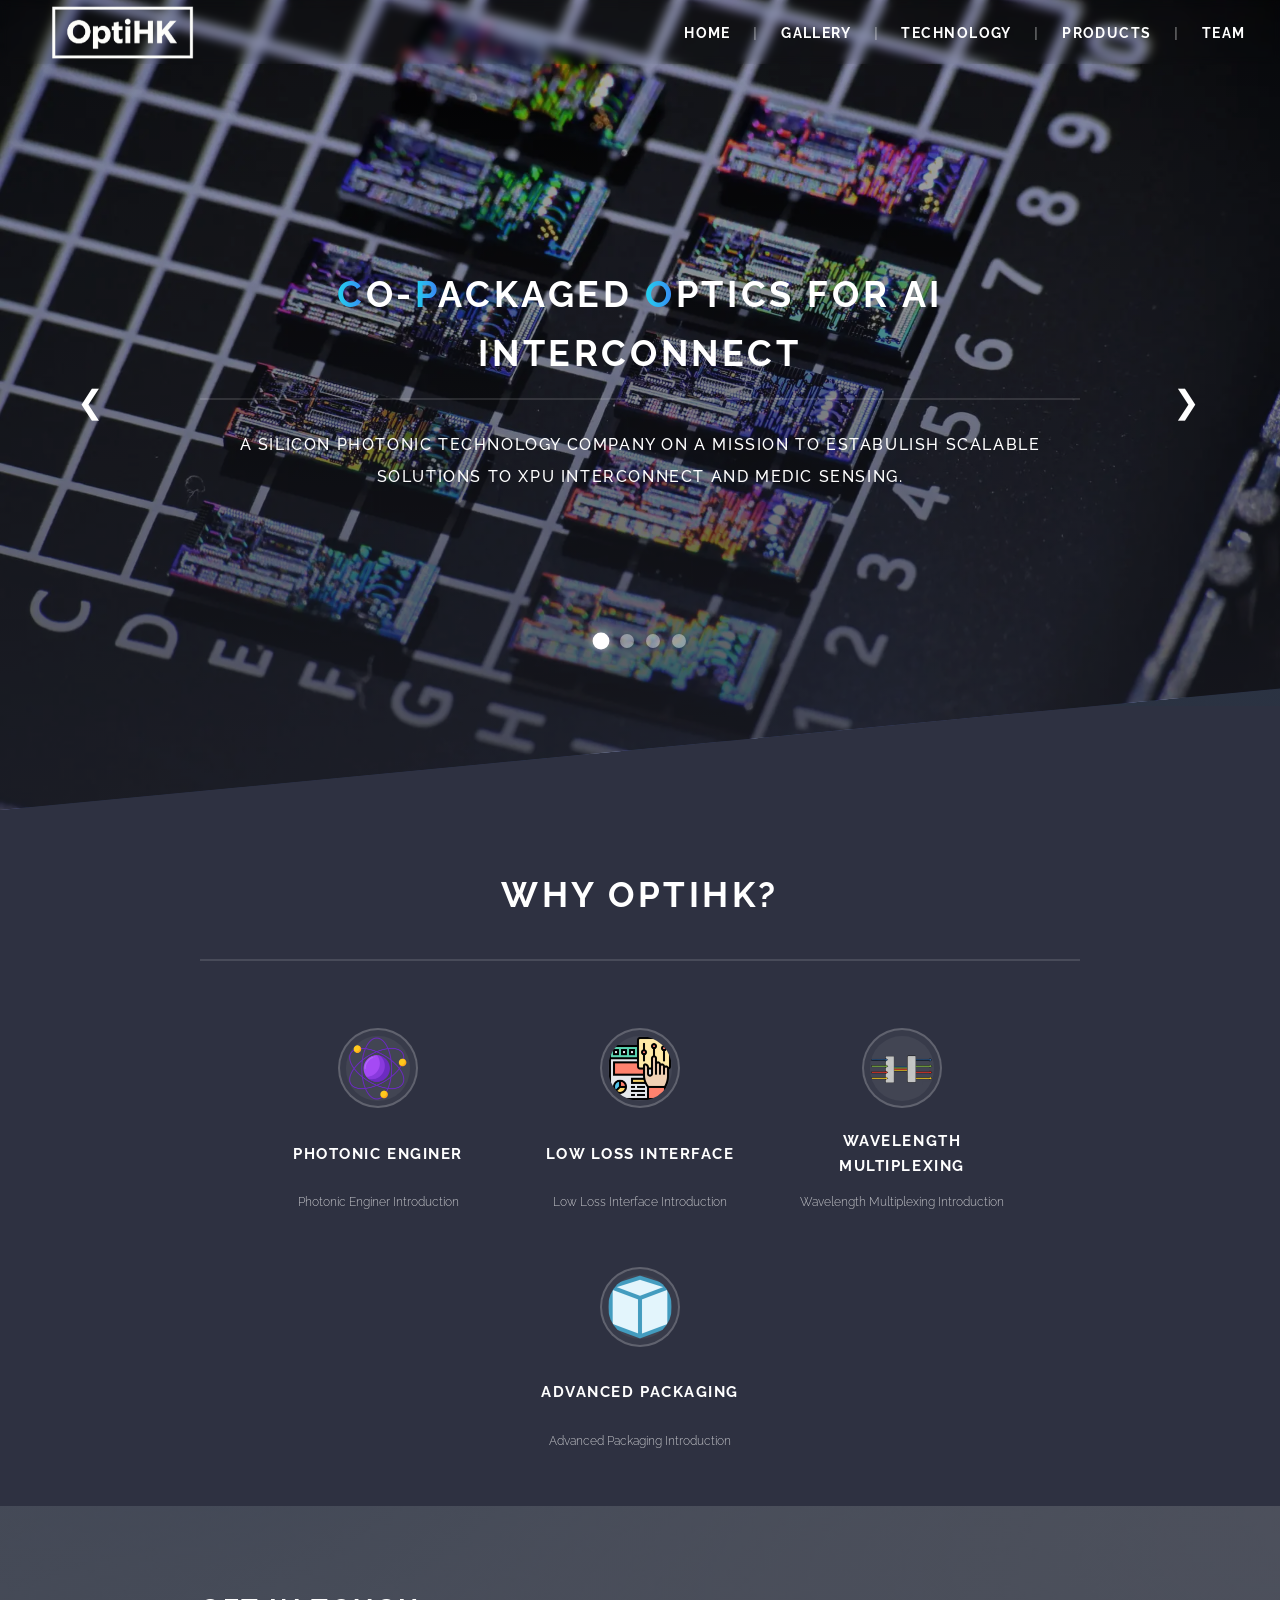
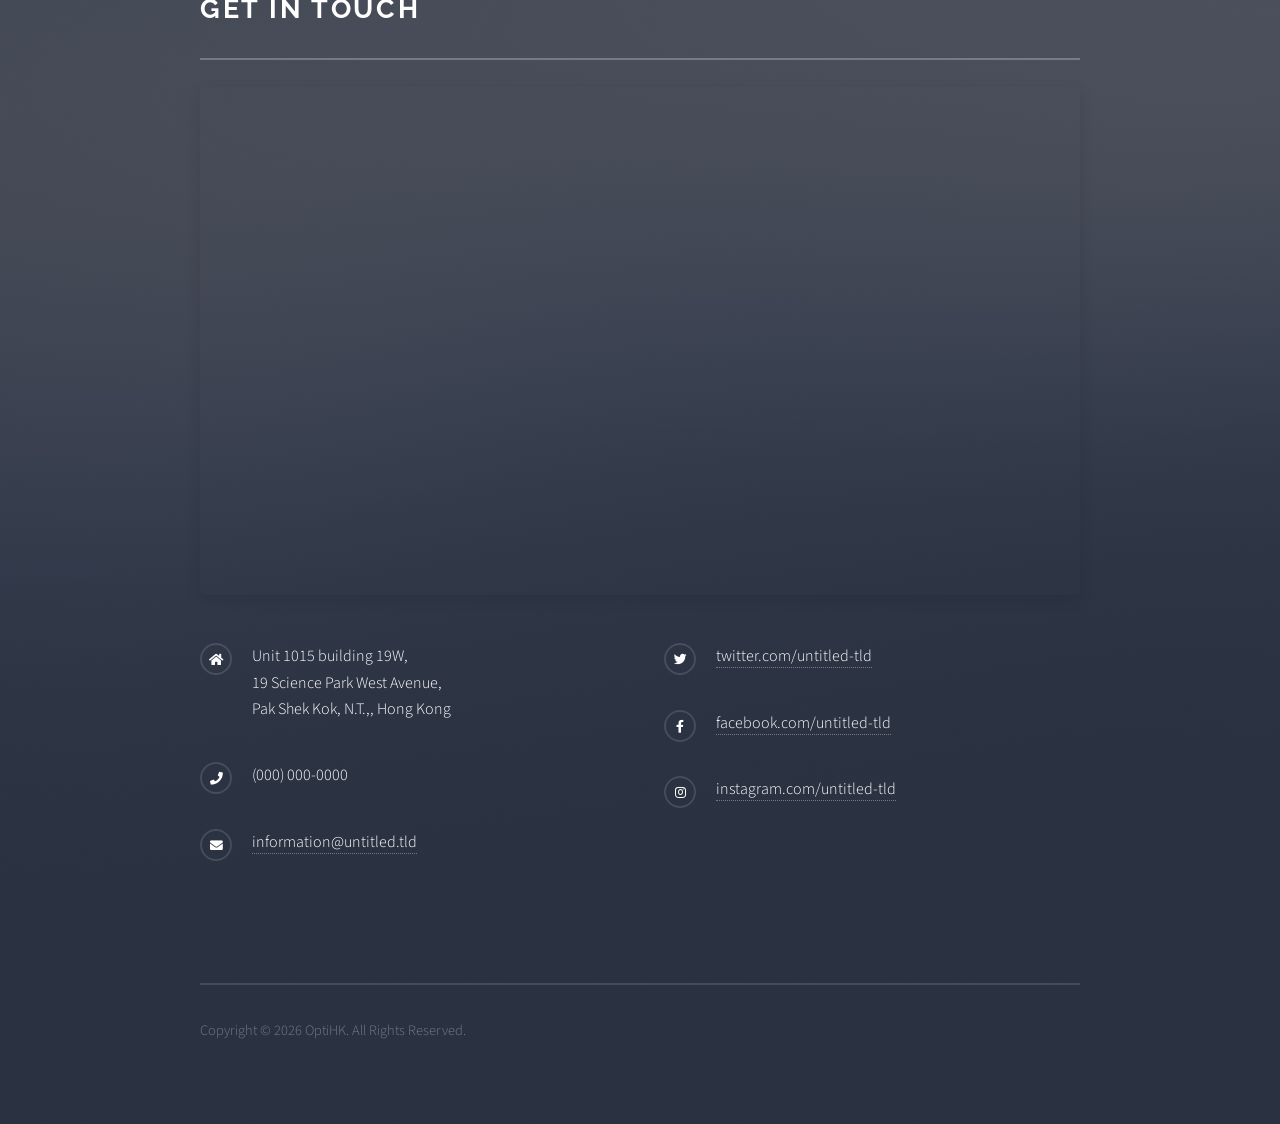
==== commit bd25b4ad: "update" ====
--- a/index.html
+++ b/index.html
@@ -210,19 +210,19 @@
 
 
     <!-- concept section -->
-    <section class="wrapper-concept" id="why-optics">
+    <section class="wrapper-concept" id="why-optihk">
         <div class="inner">
             <h2 class="major">Why OptiHK?</h2>
             <p></p>
     
             <div class="concepts-grid">
-                <!-- Photonic Engine -->
+                <!-- Photonic Enginer -->
                 <div class="concept-card">
                     <div class="concept-image">
                         <img src="images/concepts/Photonic_Engine.png" alt="Photonic Engine">
                     </div>
-                    <h3>Photonic Engine</h3>
-                    <p>Photonic Engine Introduction</p>
+                    <h3>Photonic Enginer</h3>
+                    <p>Photonic Enginer Introduction</p>
                 </div>
     
                 <!-- Low Loss Interface -->
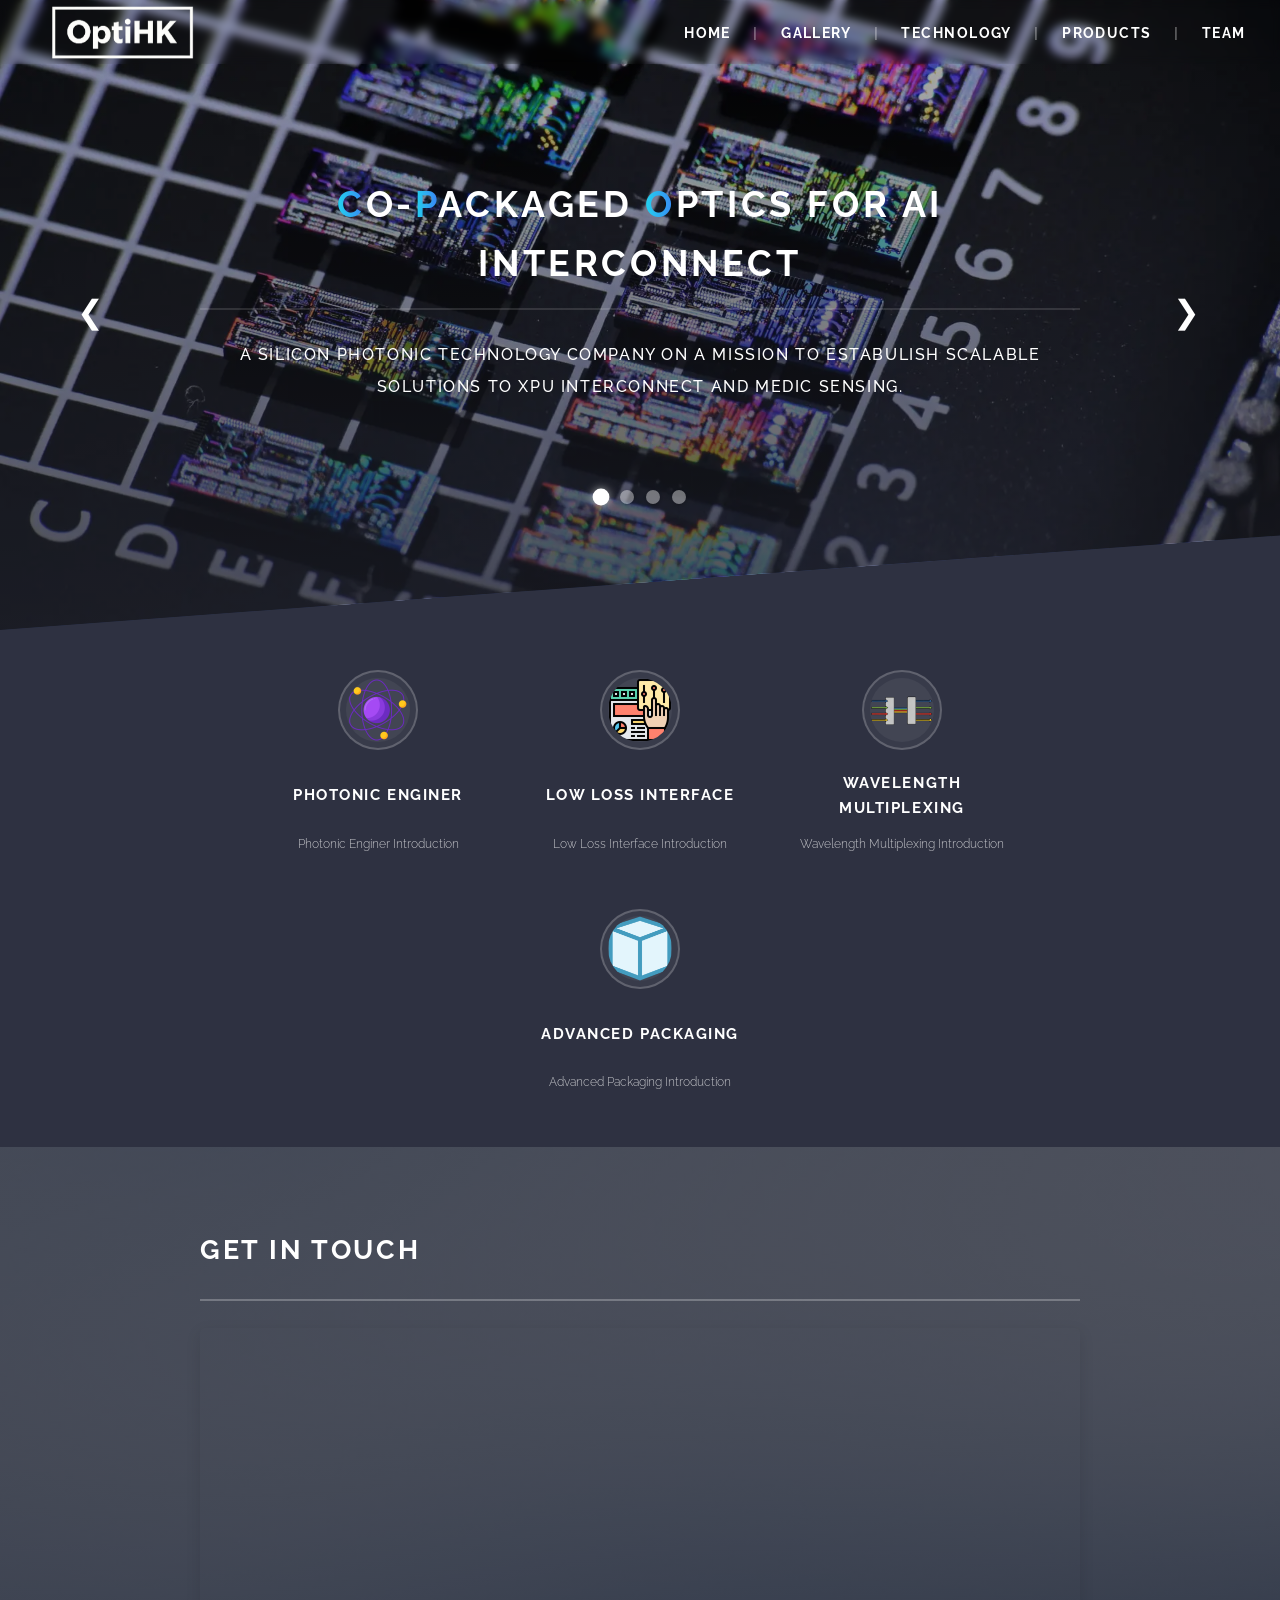
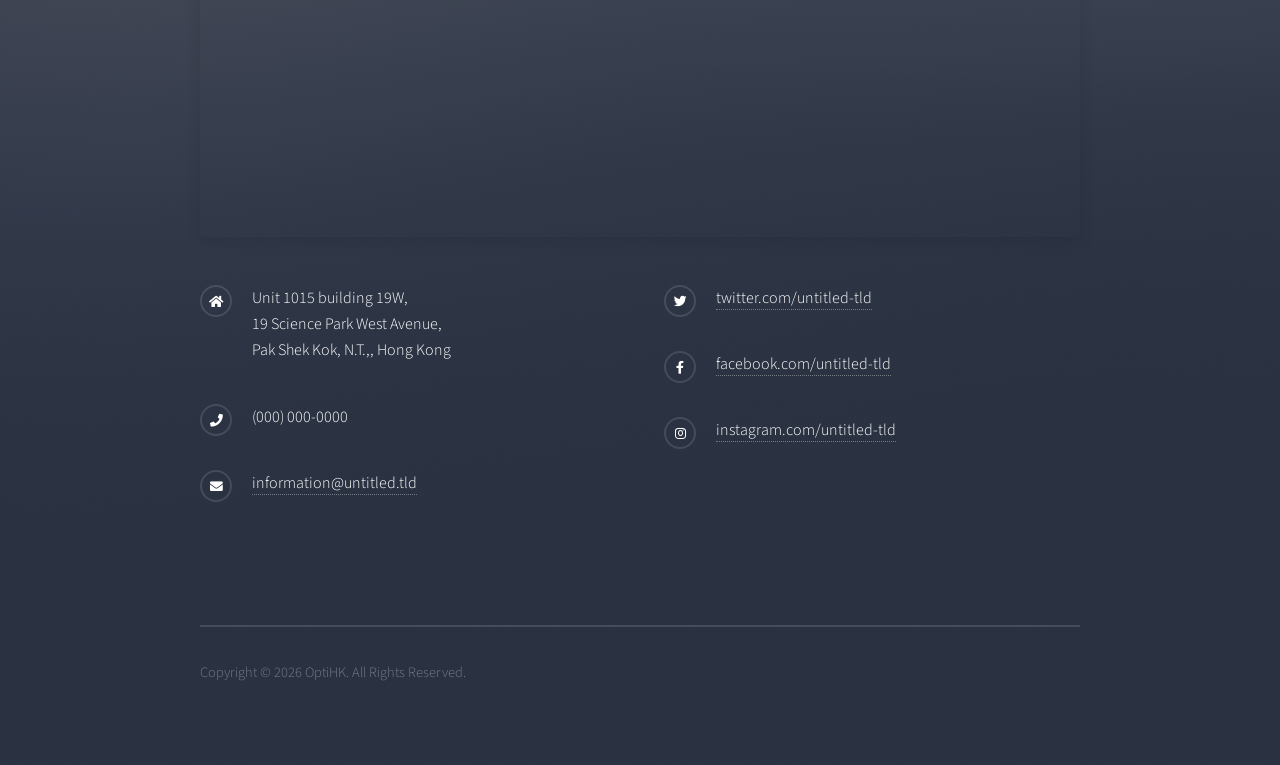
==== commit 9c3886b7: "update" ====
--- a/index.html
+++ b/index.html
@@ -23,15 +23,15 @@
             background-color: #4c5c96;
         }
 
-        
+
 
         /* arrow button */
         .carousel-arrow {
             position: absolute;
             top: 50%;
             transform: translateY(-50%);
-            background: transparent;          
-            backdrop-filter: none;   
+            background: transparent;
+            backdrop-filter: none;
             color: #fff;
             border: none;
             font-size: 2rem;
@@ -47,8 +47,8 @@
             justify-content: center;
             font-family: monospace;
             line-height: 1;
-            box-shadow: none;                 
-    
+            box-shadow: none;
+
         }
 
         .carousel-arrow:hover {
@@ -141,9 +141,21 @@
         }
 
 
-
+        #banner {
+            height: 70vh;
+            /* 90vh original*/
+            min-height: 300px;
+            max-height: 800px;
+        }
+
+      
+        .wrapper-concept {
+            padding-top: 4em !important;
+            /* 8em original */
+        }
 
         
+
     </style>
 </head>
 
@@ -192,9 +204,11 @@
         <section id="banner">
             <div class="inner">
                 <h2 id="dynamic-title">
-                    <span class="blue-gradient">C</span>o-<span class="blue-gradient">P</span>ackaged <span class="blue-gradient">O</span>ptics for AI interconnect
-                  </h2>
-                <p id="dynamic-desc">A silicon photonic technology company on a mission to estabulish scalable solutions to xPU interconnect and medic sensing.</p>
+                    <span class="blue-gradient">C</span>o-<span class="blue-gradient">P</span>ackaged <span
+                        class="blue-gradient">O</span>ptics for AI interconnect
+                </h2>
+                <p id="dynamic-desc">A silicon photonic technology company on a mission to estabulish scalable solutions
+                    to xPU interconnect and medic sensing.</p>
             </div>
 
 
@@ -212,9 +226,6 @@
     <!-- concept section -->
     <section class="wrapper-concept" id="why-optihk">
         <div class="inner">
-            <h2 class="major">Why OptiHK?</h2>
-            <p></p>
-    
             <div class="concepts-grid">
                 <!-- Photonic Enginer -->
                 <div class="concept-card">
@@ -224,7 +235,7 @@
                     <h3>Photonic Enginer</h3>
                     <p>Photonic Enginer Introduction</p>
                 </div>
-    
+
                 <!-- Low Loss Interface -->
                 <div class="concept-card">
                     <div class="concept-image">
@@ -233,7 +244,7 @@
                     <h3>Low Loss Interface</h3>
                     <p>Low Loss Interface Introduction</p>
                 </div>
-    
+
                 <!-- Wavelength Multiplexing -->
                 <div class="concept-card">
                     <div class="concept-image">
@@ -242,7 +253,7 @@
                     <h3>Wavelength Multiplexing</h3>
                     <p>Wavelength Multiplexing Introduction</p>
                 </div>
-    
+
                 <!-- Advanced Packaging -->
                 <div class="concept-card">
                     <div class="concept-image">
@@ -258,345 +269,345 @@
 
 
 
-     
-
-
-
-
-        <section id="footer">
-            <div class="inner">
-                <h2 class="major">Get in touch</h2>
-
-
-                <!-- map -->
-                <div class="map-wrapper">
-                    <iframe
-                        src="https://www.google.com/maps/embed?pb=!1m18!1m12!1m3!1d3688.047704377774!2d114.20576267589978!3d22.427230238281442!2m3!1f0!2f0!3f0!3m2!1i1024!2i768!4f13.1!3m3!1m2!1s0x34040890c6e5ba1d%3A0x229fd5a68b3f0244!2z5rKZ55Sw56eR5oqA5aSn6YGT6KW_MTnomZ9Vbml0IDEwMTUgYnVpbGRpbmcgMTlX!5e0!3m2!1szh-TW!2shk!4v1774511032604!5m2!1szh-TW!2shk"
-                        width="100%" height="500" style="border:0; border-radius: 5px;" allowfullscreen=""
-                        loading="lazy" referrerpolicy="no-referrer-when-downgrade">
-                    </iframe>
-                </div>
-
-                <div class="contact-two-columns">
-
-                    <ul class="contact contact-left">
-                        <li class="icon solid fa-home">
-                            Unit 1015 building 19W,<br />
-                            19 Science Park West Avenue,<br />
-                            Pak Shek Kok, N.T.,, Hong Kong
-                        </li>
-                        <li class="icon solid fa-phone">(000) 000-0000</li>
-                        <li class="icon solid fa-envelope"><a href="#">information@untitled.tld</a></li>
-                    </ul>
-
-
-                    <ul class="contact contact-right">
-                        <li class="icon brands fa-twitter"><a href="#">twitter.com/untitled-tld</a></li>
-                        <li class="icon brands fa-facebook-f"><a href="#">facebook.com/untitled-tld</a></li>
-                        <li class="icon brands fa-instagram"><a href="#">instagram.com/untitled-tld</a></li>
-                    </ul>
-                </div>
-
-
-                <ul class="copyright">
-                    <li>Copyright © 2026 OptiHK. All Rights Reserved.</li>
-
+
+
+
+
+
+    <section id="footer">
+        <div class="inner">
+            <h2 class="major">Get in touch</h2>
+
+
+            <!-- map -->
+            <div class="map-wrapper">
+                <iframe
+                    src="https://www.google.com/maps/embed?pb=!1m18!1m12!1m3!1d3688.047704377774!2d114.20576267589978!3d22.427230238281442!2m3!1f0!2f0!3f0!3m2!1i1024!2i768!4f13.1!3m3!1m2!1s0x34040890c6e5ba1d%3A0x229fd5a68b3f0244!2z5rKZ55Sw56eR5oqA5aSn6YGT6KW_MTnomZ9Vbml0IDEwMTUgYnVpbGRpbmcgMTlX!5e0!3m2!1szh-TW!2shk!4v1774511032604!5m2!1szh-TW!2shk"
+                    width="100%" height="500" style="border:0; border-radius: 5px;" allowfullscreen="" loading="lazy"
+                    referrerpolicy="no-referrer-when-downgrade">
+                </iframe>
+            </div>
+
+            <div class="contact-two-columns">
+
+                <ul class="contact contact-left">
+                    <li class="icon solid fa-home">
+                        Unit 1015 building 19W,<br />
+                        19 Science Park West Avenue,<br />
+                        Pak Shek Kok, N.T.,, Hong Kong
+                    </li>
+                    <li class="icon solid fa-phone">(000) 000-0000</li>
+                    <li class="icon solid fa-envelope"><a href="#">information@untitled.tld</a></li>
+                </ul>
+
+
+                <ul class="contact contact-right">
+                    <li class="icon brands fa-twitter"><a href="#">twitter.com/untitled-tld</a></li>
+                    <li class="icon brands fa-facebook-f"><a href="#">facebook.com/untitled-tld</a></li>
+                    <li class="icon brands fa-instagram"><a href="#">instagram.com/untitled-tld</a></li>
                 </ul>
             </div>
-        </section>
-
-
-
-
-        <!-- Scripts -->
-        <script src="assets/js/jquery.min.js"></script>
-        <script src="assets/js/jquery.scrollex.min.js"></script>
-        <script src="assets/js/browser.min.js"></script>
-        <script src="assets/js/breakpoints.min.js"></script>
-        <script src="assets/js/util.js"></script>
-        <script src="assets/js/main.js"></script>
-
-
-     
-
-        <script>
-            document.addEventListener('DOMContentLoaded', function () {
-                var teamSection = document.getElementById('team');
-                if (!teamSection) return;
+
+
+            <ul class="copyright">
+                <li>Copyright © 2026 OptiHK. All Rights Reserved.</li>
+
+            </ul>
+        </div>
+    </section>
+
+
+
+
+    <!-- Scripts -->
+    <script src="assets/js/jquery.min.js"></script>
+    <script src="assets/js/jquery.scrollex.min.js"></script>
+    <script src="assets/js/browser.min.js"></script>
+    <script src="assets/js/breakpoints.min.js"></script>
+    <script src="assets/js/util.js"></script>
+    <script src="assets/js/main.js"></script>
+
+
+
+
+    <script>
+        document.addEventListener('DOMContentLoaded', function () {
+            var teamSection = document.getElementById('team');
+            if (!teamSection) return;
+            var teamMembers = document.querySelectorAll('#team .pixova-team');
+            if (teamMembers.length === 0) return;
+
+            var observer = null;
+
+
+            function getThreshold() {
+                var width = window.innerWidth;
+                if (width <= 480) return 0.1;      // phone
+                if (width <= 768) return 0.2;      // pad
+                return 0.6;                         // desktop
+            }
+
+            setTimeout(function () {
                 var teamMembers = document.querySelectorAll('#team .pixova-team');
-                if (teamMembers.length === 0) return;
-
-                var observer = null;
-
-
-                function getThreshold() {
-                    var width = window.innerWidth;
-                    if (width <= 480) return 0.1;      // phone
-                    if (width <= 768) return 0.2;      // pad
-                    return 0.6;                         // desktop
+                var anyAnimated = Array.from(teamMembers).some(m => m.classList.contains('animated'));
+                if (!anyAnimated && teamMembers.length) {
+
+                    teamMembers.forEach(function (member) {
+                        member.classList.add('animated');
+                    });
+                    if (observer) observer.disconnect();
                 }
-
-                setTimeout(function () {
-                    var teamMembers = document.querySelectorAll('#team .pixova-team');
-                    var anyAnimated = Array.from(teamMembers).some(m => m.classList.contains('animated'));
-                    if (!anyAnimated && teamMembers.length) {
-
-                        teamMembers.forEach(function (member) {
-                            member.classList.add('animated');
-                        });
-                        if (observer) observer.disconnect();
-                    }
-                }, 7500);
-
-                function initObserver() {
-                    if (observer) observer.disconnect();
-                    var threshold = getThreshold();
-                    observer = new IntersectionObserver(function (entries) {
-                        entries.forEach(function (entry) {
-                            if (entry.isIntersecting) {
-                                teamMembers.forEach(function (member) {
-                                    member.classList.add('animated');
-                                });
-                                observer.unobserve(teamSection);
-                            }
-                        });
-                    }, { threshold: threshold });
-                    observer.observe(teamSection);
-                }
-
-                initObserver();
-
-                window.addEventListener('resize', initObserver);
-            });
-        </script>
-
-
-
-        <!-- gallery function -->
-        <script>
-            (function () {
-
-                const slidesData = [
-
-
-                    {
-                        bgImage: "images/banner/DSC_2979.webp",
-                        title: "Building the future of computing",
-                        desc: "A quantum technology company on a mission to build and deploy the world's leading integrated photonic solutions."
-                    },
-                    {
-                        bgImage: "images/banner/DSC_2976.webp",
-                        title: "BBBBBBBBBBBBBBBBBBBBBBB",
-                        desc: "A quantum technology company on a mission to build and deploy the world's leading integrated photonic solutions."
-                    },
-                    {
-                        bgImage: "images/banner/DSC_3024.webp",
-                        title: "CCCCCCCCCCCCCCCCC",
-                        desc: "A quantum technology company on a mission to build and deploy the world's leading integrated photonic solutions."
-                    },
-                    {
-                        bgImage: "images/banner/DSC_3067.webp",
-                        title: "DDDDDDDDDDDDDDDDDDDD",
-                        desc: "A quantum technology company on a mission to build and deploy the world's leading integrated photonic solutions."
-                    }
-                ];
-
-
-                function preloadGalleryImages() {
-                    slidesData.forEach(slide => {
-                        const img = new Image();
-                        img.src = slide.bgImage;
-                    });
-                }
-
-
-
-                let currentIndex = 0;
-                const $banner = document.getElementById('banner');
-                const $title = document.getElementById('dynamic-title');
-                const $desc = document.getElementById('dynamic-desc');
-                const $prevBtn = document.querySelector('.carousel-arrow.prev');
-                const $nextBtn = document.querySelector('.carousel-arrow.next');
-                const $dotsContainer = document.getElementById('carousel-dots');
-
-                let autoTimer = null;
-                let isTransitioning = false;
-
-
-                function updateSlide(index, direction = 'next') {
-                    if (isTransitioning) return;
-                    if (index < 0) index = slidesData.length - 1;
-                    if (index >= slidesData.length) index = 0;
-                    if (index === currentIndex && !direction) return;
-
-                    isTransitioning = true;
-                    const slide = slidesData[index];
-
-
-                    if ($title && $desc) {
-                        $title.style.opacity = '0';
-                        $desc.style.opacity = '0';
-                    }
-
-
-                    const gradientOverlay = "linear-gradient(to top, rgba(46, 49, 65, 0.7), rgba(46, 49, 65, 0.0))";
-                    const newBgImage = `url("${slide.bgImage}")`;
-
-                    $banner.style.setProperty('background-image', `${gradientOverlay}, ${newBgImage}`, 'important');
-                    $banner.style.setProperty('background-size', 'auto, cover', 'important');
-                    $banner.style.setProperty('background-position', 'center, center', 'important');
-                    $banner.style.setProperty('background-repeat', 'no-repeat, no-repeat', 'important');
-                    $banner.style.setProperty('background-attachment', 'scroll', 'important');
-
-                    // gallery title
-                    //if ($title) $title.textContent = slide.title;
-                    //if ($desc) $desc.textContent = slide.desc;
-
-
-                    updateDotsActive(index);
-
-
-                    setTimeout(() => {
-                        if ($title) $title.style.opacity = '1';
-                        if ($desc) $desc.style.opacity = '1';
-                        currentIndex = index;
-                        isTransitioning = false;
-                    }, 200);
-                }
-
-
-                function buildDots() {
-                    if (!$dotsContainer) return;
-                    $dotsContainer.innerHTML = '';
-                    slidesData.forEach((_, idx) => {
-                        const dot = document.createElement('li');
-                        dot.setAttribute('data-index', idx);
-                        dot.addEventListener('click', (e) => {
-                            e.stopPropagation();
-                            if (idx === currentIndex || isTransitioning) return;
-                            updateSlide(idx);
-                            resetAutoTimer();
-                        });
-                        $dotsContainer.appendChild(dot);
-                    });
-                    updateDotsActive(0);
-                }
-
-                function updateDotsActive(activeIdx) {
-                    if (!$dotsContainer) return;
-                    const dots = $dotsContainer.querySelectorAll('li');
-                    dots.forEach((dot, i) => {
-                        if (i === activeIdx) {
-                            dot.classList.add('active');
-                        } else {
-                            dot.classList.remove('active');
+            }, 7500);
+
+            function initObserver() {
+                if (observer) observer.disconnect();
+                var threshold = getThreshold();
+                observer = new IntersectionObserver(function (entries) {
+                    entries.forEach(function (entry) {
+                        if (entry.isIntersecting) {
+                            teamMembers.forEach(function (member) {
+                                member.classList.add('animated');
+                            });
+                            observer.unobserve(teamSection);
                         }
                     });
+                }, { threshold: threshold });
+                observer.observe(teamSection);
+            }
+
+            initObserver();
+
+            window.addEventListener('resize', initObserver);
+        });
+    </script>
+
+
+
+    <!-- gallery function -->
+    <script>
+        (function () {
+
+            const slidesData = [
+
+
+                {
+                    bgImage: "images/banner/DSC_2979.webp",
+                    title: "Building the future of computing",
+                    desc: "A quantum technology company on a mission to build and deploy the world's leading integrated photonic solutions."
+                },
+                {
+                    bgImage: "images/banner/DSC_2976.webp",
+                    title: "BBBBBBBBBBBBBBBBBBBBBBB",
+                    desc: "A quantum technology company on a mission to build and deploy the world's leading integrated photonic solutions."
+                },
+                {
+                    bgImage: "images/banner/DSC_3024.webp",
+                    title: "CCCCCCCCCCCCCCCCC",
+                    desc: "A quantum technology company on a mission to build and deploy the world's leading integrated photonic solutions."
+                },
+                {
+                    bgImage: "images/banner/DSC_3067.webp",
+                    title: "DDDDDDDDDDDDDDDDDDDD",
+                    desc: "A quantum technology company on a mission to build and deploy the world's leading integrated photonic solutions."
                 }
-
-
-                function nextSlide() {
-                    if (isTransitioning) return;
-                    let newIndex = currentIndex + 1;
-                    if (newIndex >= slidesData.length) newIndex = 0;
-                    updateSlide(newIndex, 'next');
+            ];
+
+
+            function preloadGalleryImages() {
+                slidesData.forEach(slide => {
+                    const img = new Image();
+                    img.src = slide.bgImage;
+                });
+            }
+
+
+
+            let currentIndex = 0;
+            const $banner = document.getElementById('banner');
+            const $title = document.getElementById('dynamic-title');
+            const $desc = document.getElementById('dynamic-desc');
+            const $prevBtn = document.querySelector('.carousel-arrow.prev');
+            const $nextBtn = document.querySelector('.carousel-arrow.next');
+            const $dotsContainer = document.getElementById('carousel-dots');
+
+            let autoTimer = null;
+            let isTransitioning = false;
+
+
+            function updateSlide(index, direction = 'next') {
+                if (isTransitioning) return;
+                if (index < 0) index = slidesData.length - 1;
+                if (index >= slidesData.length) index = 0;
+                if (index === currentIndex && !direction) return;
+
+                isTransitioning = true;
+                const slide = slidesData[index];
+
+
+                if ($title && $desc) {
+                    $title.style.opacity = '0';
+                    $desc.style.opacity = '0';
+                }
+
+
+                const gradientOverlay = "linear-gradient(to top, rgba(46, 49, 65, 0.7), rgba(46, 49, 65, 0.0))";
+                const newBgImage = `url("${slide.bgImage}")`;
+
+                $banner.style.setProperty('background-image', `${gradientOverlay}, ${newBgImage}`, 'important');
+                $banner.style.setProperty('background-size', 'auto, cover', 'important');
+                $banner.style.setProperty('background-position', 'center, center', 'important');
+                $banner.style.setProperty('background-repeat', 'no-repeat, no-repeat', 'important');
+                $banner.style.setProperty('background-attachment', 'scroll', 'important');
+
+                // gallery title
+                //if ($title) $title.textContent = slide.title;
+                //if ($desc) $desc.textContent = slide.desc;
+
+
+                updateDotsActive(index);
+
+
+                setTimeout(() => {
+                    if ($title) $title.style.opacity = '1';
+                    if ($desc) $desc.style.opacity = '1';
+                    currentIndex = index;
+                    isTransitioning = false;
+                }, 200);
+            }
+
+
+            function buildDots() {
+                if (!$dotsContainer) return;
+                $dotsContainer.innerHTML = '';
+                slidesData.forEach((_, idx) => {
+                    const dot = document.createElement('li');
+                    dot.setAttribute('data-index', idx);
+                    dot.addEventListener('click', (e) => {
+                        e.stopPropagation();
+                        if (idx === currentIndex || isTransitioning) return;
+                        updateSlide(idx);
+                        resetAutoTimer();
+                    });
+                    $dotsContainer.appendChild(dot);
+                });
+                updateDotsActive(0);
+            }
+
+            function updateDotsActive(activeIdx) {
+                if (!$dotsContainer) return;
+                const dots = $dotsContainer.querySelectorAll('li');
+                dots.forEach((dot, i) => {
+                    if (i === activeIdx) {
+                        dot.classList.add('active');
+                    } else {
+                        dot.classList.remove('active');
+                    }
+                });
+            }
+
+
+            function nextSlide() {
+                if (isTransitioning) return;
+                let newIndex = currentIndex + 1;
+                if (newIndex >= slidesData.length) newIndex = 0;
+                updateSlide(newIndex, 'next');
+                resetAutoTimer();
+            }
+
+            function prevSlide() {
+                if (isTransitioning) return;
+                let newIndex = currentIndex - 1;
+                if (newIndex < 0) newIndex = slidesData.length - 1;
+                updateSlide(newIndex, 'prev');
+                resetAutoTimer();
+            }
+
+
+            function startAutoPlay() {
+                if (autoTimer) clearInterval(autoTimer);
+                autoTimer = setInterval(() => {
+                    if (!isTransitioning) {
+                        nextSlide();
+                    }
+                }, 4000);
+            }
+
+            function resetAutoTimer() {
+                if (autoTimer) {
+                    clearInterval(autoTimer);
+                    startAutoPlay();
+                }
+            }
+
+
+            if ($prevBtn) $prevBtn.addEventListener('click', (e) => {
+                e.preventDefault();
+                prevSlide();
+            });
+            if ($nextBtn) $nextBtn.addEventListener('click', (e) => {
+                e.preventDefault();
+                nextSlide();
+            });
+
+
+            let touchStartX = 0;
+            let touchEndX = 0;
+            $banner.addEventListener('touchstart', (e) => {
+                touchStartX = e.changedTouches[0].screenX;
+            }, { passive: true });
+            $banner.addEventListener('touchend', (e) => {
+                touchEndX = e.changedTouches[0].screenX;
+                const delta = touchEndX - touchStartX;
+                if (Math.abs(delta) > 50) {
+                    if (delta > 0) {
+                        prevSlide();
+                    } else {
+                        nextSlide();
+                    }
                     resetAutoTimer();
                 }
-
-                function prevSlide() {
-                    if (isTransitioning) return;
-                    let newIndex = currentIndex - 1;
-                    if (newIndex < 0) newIndex = slidesData.length - 1;
-                    updateSlide(newIndex, 'prev');
-                    resetAutoTimer();
-                }
-
-
-                function startAutoPlay() {
+            });
+
+
+            function initCarousel() {
+                preloadGalleryImages();
+                buildDots();
+
+
+                const firstSlide = slidesData[0];
+                const gradient = "linear-gradient(to top, rgba(46, 49, 65, 0.7), rgba(46, 49, 65, 0.0))";
+                $banner.style.setProperty('background-image', `${gradient}, url("${firstSlide.bgImage}")`, 'important');
+                $banner.style.setProperty('background-size', 'auto, cover', 'important');
+                $banner.style.setProperty('background-position', 'center, center', 'important');
+
+
+                currentIndex = 0;
+                updateDotsActive(0);
+                startAutoPlay();
+            }
+
+
+            if (document.readyState === 'loading') {
+                document.addEventListener('DOMContentLoaded', initCarousel);
+            } else {
+                window.addEventListener('load', function () {
+                    setTimeout(function () {
+                        initCarousel();
+                    }, 100);
+                });
+            }
+
+
+            if ($banner) {
+                $banner.addEventListener('mouseenter', () => {
                     if (autoTimer) clearInterval(autoTimer);
-                    autoTimer = setInterval(() => {
-                        if (!isTransitioning) {
-                            nextSlide();
-                        }
-                    }, 4000);
-                }
-
-                function resetAutoTimer() {
-                    if (autoTimer) {
-                        clearInterval(autoTimer);
-                        startAutoPlay();
-                    }
-                }
-
-
-                if ($prevBtn) $prevBtn.addEventListener('click', (e) => {
-                    e.preventDefault();
-                    prevSlide();
                 });
-                if ($nextBtn) $nextBtn.addEventListener('click', (e) => {
-                    e.preventDefault();
-                    nextSlide();
+                $banner.addEventListener('mouseleave', () => {
+                    startAutoPlay();
                 });
-
-
-                let touchStartX = 0;
-                let touchEndX = 0;
-                $banner.addEventListener('touchstart', (e) => {
-                    touchStartX = e.changedTouches[0].screenX;
-                }, { passive: true });
-                $banner.addEventListener('touchend', (e) => {
-                    touchEndX = e.changedTouches[0].screenX;
-                    const delta = touchEndX - touchStartX;
-                    if (Math.abs(delta) > 50) {
-                        if (delta > 0) {
-                            prevSlide();
-                        } else {
-                            nextSlide();
-                        }
-                        resetAutoTimer();
-                    }
-                });
-
-
-                function initCarousel() {
-                    preloadGalleryImages();
-                    buildDots();
-
-
-                    const firstSlide = slidesData[0];
-                    const gradient = "linear-gradient(to top, rgba(46, 49, 65, 0.7), rgba(46, 49, 65, 0.0))";
-                    $banner.style.setProperty('background-image', `${gradient}, url("${firstSlide.bgImage}")`, 'important');
-                    $banner.style.setProperty('background-size', 'auto, cover', 'important');
-                    $banner.style.setProperty('background-position', 'center, center', 'important');
-
-
-                    currentIndex = 0;
-                    updateDotsActive(0);
-                    startAutoPlay();
-                }
-
-
-                if (document.readyState === 'loading') {
-                    document.addEventListener('DOMContentLoaded', initCarousel);
-                } else {
-                    window.addEventListener('load', function () {
-                        setTimeout(function () {
-                            initCarousel();
-                        }, 100);
-                    });
-                }
-
-
-                if ($banner) {
-                    $banner.addEventListener('mouseenter', () => {
-                        if (autoTimer) clearInterval(autoTimer);
-                    });
-                    $banner.addEventListener('mouseleave', () => {
-                        startAutoPlay();
-                    });
-                }
-            })();
-        </script>
+            }
+        })();
+    </script>
 
 
 
